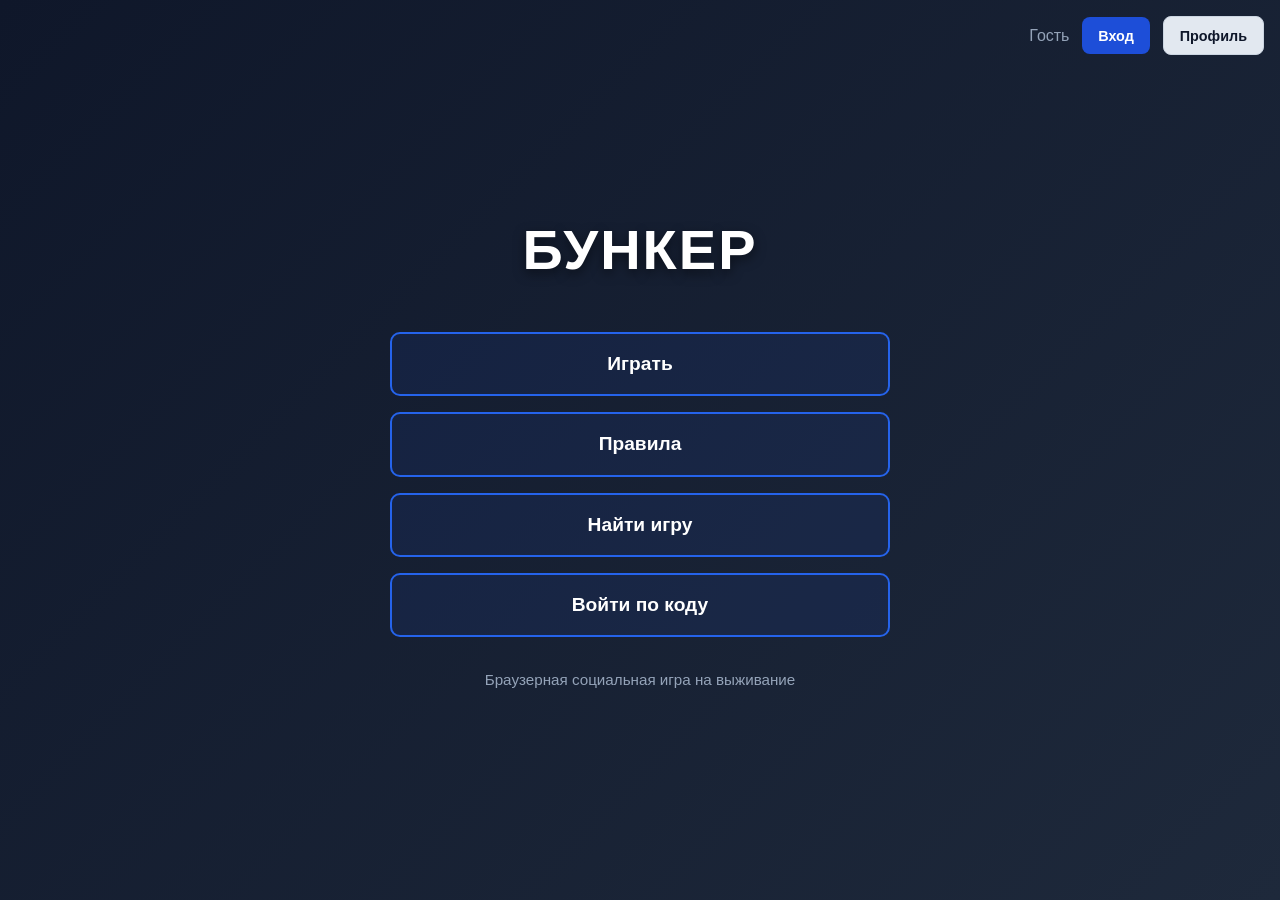
==== main.html @ e222ea23 "Добавил автоподключение и автосоздание комнат через URL-параметры Добавил автоматический вход и созд" ====
<!DOCTYPE html>
<html lang="ru">
<head>
  <meta charset="UTF-8" />
  <meta name="viewport" content="width=device-width, initial-scale=1.0" />
  <title>Бункер — Браузерная игра</title>
  <meta name="description" content="Бета-версия браузерной социальной игры Бункер. Апокалипсис уже здесь — кто попадёт в бункер?" />
  <link rel="stylesheet" href="css/style.css" />
  <link rel="icon" href="data:image/svg+xml,<svg xmlns='http://www.w3.org/2000/svg' viewBox='0 0 100 100'><text x='50' y='65' text-anchor='middle' font-size='60' font-family='Arial' font-weight='700'>B</text></svg>" />
  <style>
    .menu-screen {
      min-height: 100vh;
      display: flex;
      align-items: center;
      justify-content: center;
      background: linear-gradient(135deg, #0f172a 0%, #1e293b 100%);
      padding: 1.5rem;
    }

    .menu-container {
      text-align: center;
      max-width: 500px;
      width: 100%;
    }

    .menu-title {
      font-size: 3.5rem;
      font-weight: 900;
      color: #ffffff;
      margin-bottom: 2.5rem;
      letter-spacing: 2px;
      text-shadow: 0 4px 12px rgba(0, 0, 0, 0.5);
      animation: pulse 2s infinite;
    }

    @keyframes pulse {
      0%, 100% { transform: scale(1); }
      50% { transform: scale(1.02); }
    }

    .menu-buttons {
      display: flex;
      flex-direction: column;
      gap: 1rem;
      margin-bottom: 2rem;
    }

    .menu-btn {
      padding: 1.2rem 2rem;
      font-size: 1.2rem;
      font-weight: 600;
      border: 2px solid var(--accent-blue);
      background: rgba(29, 78, 216, 0.1);
      color: #ffffff;
      border-radius: var(--radius);
      cursor: pointer;
      transition: all 0.3s ease;
      text-decoration: none;
      display: inline-block;
    }

    .menu-btn:hover {
      background: var(--accent-blue);
      transform: translateY(-2px);
      box-shadow: 0 8px 16px rgba(29, 78, 216, 0.4);
    }

    .menu-btn:active {
      transform: translateY(0);
    }

    .menu-subtitle {
      color: #94a3b8;
      font-size: 0.95rem;
      margin-top: 2rem;
    }

    .auth-header {
      position: absolute;
      top: 1rem;
      right: 1rem;
      display: flex;
      gap: 0.8rem;
      align-items: center;
    }

    .auth-header .btn {
      font-size: 0.9rem;
      padding: 0.6rem 1rem;
    }

    .search-header {
      display: flex;
      align-items: flex-start;
      justify-content: space-between;
      gap: 1rem;
      margin-bottom: 1.25rem;
    }

    .search-title-wrap h2 {
      margin-bottom: 0.35rem;
      font-size: 1.5rem;
    }

    .search-title-wrap p {
      color: var(--text-secondary);
      font-size: 0.92rem;
    }

    .search-controls {
      display: grid;
      grid-template-columns: minmax(0, 1fr) auto;
      gap: 0.85rem;
      align-items: end;
      margin-bottom: 1.2rem;
    }

    .search-field label {
      display: block;
      margin-bottom: 0.35rem;
      font-size: 0.82rem;
      color: var(--text-secondary);
      font-weight: 600;
    }

    .search-field input {
      width: 100%;
      padding: 0.8rem 0.95rem;
      border-radius: var(--radius-sm);
      border: 1px solid var(--border);
      background: var(--bg-card2);
      color: var(--text-primary);
      outline: none;
    }

    .search-field input:focus {
      border-color: var(--accent-blue);
      box-shadow: 0 0 0 3px rgba(37, 99, 235, 0.12);
    }

    .room-results {
      display: grid;
      gap: 0.85rem;
      margin-top: 1rem;
    }

    .room-card {
      border: 1px solid var(--border);
      border-radius: var(--radius);
      padding: 1rem 1.1rem;
      background: linear-gradient(180deg, #ffffff 0%, #f7f9fc 100%);
      display: grid;
      grid-template-columns: 1fr auto;
      gap: 0.85rem;
      align-items: center;
    }

    .room-card .room-code {
      font-size: 1.15rem;
      font-weight: 800;
      color: var(--text-primary);
      letter-spacing: 0.08em;
    }

    .room-card .room-meta {
      margin-top: 0.25rem;
      display: flex;
      flex-wrap: wrap;
      gap: 0.5rem;
      color: var(--text-secondary);
      font-size: 0.88rem;
    }

    .room-pill {
      display: inline-flex;
      align-items: center;
      gap: 0.35rem;
      padding: 0.35rem 0.6rem;
      border-radius: 999px;
      background: var(--bg-panel);
      border: 1px solid var(--border);
      font-size: 0.78rem;
      font-weight: 700;
      color: var(--text-secondary);
    }

    .room-pill.open {
      background: rgba(5, 150, 105, 0.1);
      color: #047857;
      border-color: rgba(5, 150, 105, 0.25);
    }

    .room-pill.busy {
      background: rgba(220, 38, 38, 0.1);
      color: #b91c1c;
      border-color: rgba(220, 38, 38, 0.25);
    }

    .room-empty {
      padding: 1.25rem;
      border: 1px dashed var(--border-accent);
      border-radius: var(--radius);
      color: var(--text-secondary);
      text-align: center;
      background: rgba(248, 250, 252, 0.7);
    }

    .room-card .btn {
      min-width: 140px;
      justify-content: center;
    }

    .search-actions-row {
      display: flex;
      justify-content: space-between;
      align-items: center;
      gap: 0.75rem;
      margin-top: 1rem;
      flex-wrap: wrap;
    }

    .search-count {
      color: var(--text-muted);
      font-size: 0.85rem;
    }

    @media (max-width: 640px) {
      .menu-title {
        font-size: 2.75rem;
      }

      .search-controls,
      .room-card {
        grid-template-columns: 1fr;
      }

      .search-header {
        flex-direction: column;
      }
    }
  </style>
</head>
<body>

<!-- ============ NOTIFICATION ============ -->
<div class="notification" id="notification"></div>

<!-- ============ AUTH HEADER ============ -->
<div class="auth-header">
  <span id="auth-status" style="color: #94a3b8;">Не авторизован</span>
  <button class="btn btn-primary" id="btn-login">Вход</button>
  <a class="btn btn-secondary" href="profile.html">Профиль</a>
  <button class="btn btn-secondary" id="btn-logout" style="display:none;">Выйти</button>
</div>

<!-- ============ MAIN MENU ============ -->
<div class="menu-screen">
  <div class="menu-container">
    <h1 class="menu-title">БУНКЕР</h1>
    
    <div class="menu-buttons">
      <button class="menu-btn" id="btn-play" onclick="location.href='index.html?create=1'">
        Играть
      </button>
      <button class="menu-btn" id="btn-rules-menu">
        Правила
      </button>
      <button class="menu-btn" id="btn-find-game">
        Найти игру
      </button>
      <button class="menu-btn" id="btn-join-code">
        Войти по коду
      </button>
    </div>

    <p class="menu-subtitle">Браузерная социальная игра на выживание</p>
  </div>
</div>

<!-- ============ RULES MODAL ============ -->
<div class="modal-overlay" id="rules-modal">
  <div class="modal">
    <button class="modal-close" id="btn-close-rules">×</button>
    <h2>Правила игры «Бункер»</h2>

    <h3>Сюжет и цель</h3>
    <p>На Земле глобальная катастрофа. В бункер попадёт только часть группы, остальные останутся снаружи. Ваша задача — убедить других, что именно ваш персонаж полезен для выживания и восстановления жизни после выхода из бункера.</p>

    <h3>Режимы из оригинальных правил</h3>
    <ul>
      <li><strong>Базовый режим</strong>: короткий финал, главная цель — попасть в бункер.</li>
      <li><strong>История выживания</strong>: расширенный финал с дополнительной угрозой и обсуждением, кто реально выжил бы после катастрофы.</li>
      <li><strong>Цель «Спасение»</strong>: рекомендуется для компании до 7 игроков.</li>
      <li><strong>Цель «Возрождение»</strong>: рекомендуется от 8 игроков (желательно наличие пары, способной продолжить род).</li>
    </ul>

    <h3>Подготовка к игре</h3>
    <ul>
      <li>Добавьте игроков (от 2 до 12 человек).</li>
      <li>Каждый получает характеристики персонажа: профессию, здоровье, хобби, багаж, факт/фобию и карту действия.</li>
      <li>Откройте случайную катастрофу и описание бункера.</li>
      <li>В этой версии приложения вместимость бункера вычисляется автоматически: половина игроков (округление вверх), но при 3 игроках в бункер попадает только 1.</li>
    </ul>

    <h3>Структура раунда (по материалам документа)</h3>
    <ul>
      <li><strong>Исследование бункера</strong>: открывается новая информация о бункере.</li>
      <li><strong>Круг открытия карт</strong>: игроки по очереди раскрывают по одной карте и аргументируют, почему должны попасть в бункер.</li>
      <li><strong>Голосование</strong>: группа определяет кандидата на выбывание.</li>
      <li>В оригинальных правилах игра длится до 5 раундов, но на практике раунды идят до нужного числа выбывших.</li>
    </ul>

    <h3>Голосование</h3>
    <ul>
      <li>Перед голосованием проведите короткое общее обсуждение кандидатов.</li>
      <li>Голосуйте за выбывание игроков.</li>
      <li>Игрок с наибольшим числом голосов выбывает.</li>
      <li>При ничьей дайте кандидатам короткую защиту и переголосуйте.</li>
    </ul>

    <h3>Финал</h3>
    <ul>
      <li>Когда число невыбывших игроков становится равно числу мест в бункере, игра заканчивается.</li>
      <li>Выжившие считаются попавшими в бункер.</li>
      <li>В расширенном формате можно дополнительно обсудить, пережила бы эта команда катастрофу и случайную угрозу.</li>
    </ul>

    <h3>Советы:</h3>
    <ul>
      <li>Держите эмоции в рамках игры: вы оцениваете персонажей, а не людей.</li>
      <li>Для вашей компании можно убрать карты, которые не подходят по тематике.</li>
      <li>Сильнее всего побеждает команда с разнообразными полезными навыками.</li>
    </ul>
  </div>
</div>

<!-- ============ FIND GAME MODAL ============ -->
<div class="modal-overlay" id="find-game-modal">
  <div class="modal">
    <button class="modal-close" id="btn-close-find">×</button>
    <div class="search-header">
      <div class="search-title-wrap">
        <h2>Поиск игр</h2>
        <p>Комнаты с игроками, статусом и быстрым входом в лобби.</p>
      </div>
      <button class="btn btn-secondary" id="btn-refresh-rooms">Обновить</button>
    </div>

    <div class="search-controls">
      <div class="search-field">
        <label for="search-player-name">Ваше имя для входа</label>
        <input type="text" id="search-player-name" maxlength="30" placeholder="Например: Артём" />
      </div>
    </div>

    <div class="search-actions-row">
      <span class="search-count" id="rooms-count">Комнат пока нет</span>
    </div>

    <div class="room-results" id="room-results"></div>
  </div>
</div>

<!-- ============ JOIN CODE MODAL ============ -->
<div class="modal-overlay" id="join-code-modal">
  <div class="modal">
    <button class="modal-close" id="btn-close-join">×</button>
    <h2>Войти в комнату по коду</h2>
    <div class="room-form-grid" style="margin-top: 1.5rem;">
      <div class="room-field">
        <label for="join-username">Ваше имя</label>
        <input type="text" id="join-username" maxlength="30" placeholder="Например: Артём" />
      </div>
      <div class="room-field">
        <label for="join-code">Код комнаты</label>
        <input type="text" id="join-code" maxlength="6" placeholder="Например: A7K2Q9" />
      </div>
    </div>
    <div class="card-actions" style="margin-top: 1.5rem;">
      <button class="btn btn-secondary" id="btn-cancel-join">Отмена</button>
      <button class="btn btn-primary" id="btn-submit-join">Войти</button>
    </div>
  </div>
</div>

<!-- ============ AUTH OVERLAY ============ -->
<div class="auth-overlay" id="auth-overlay">
  <div class="auth-layout">
    <button type="button" class="auth-close-btn" id="btn-auth-close" aria-label="Закрыть окно входа">×</button>

    <div class="auth-grid">
      <section class="auth-panel" id="auth-panel-login">
        <h3>Вход</h3>
        <form id="login-form" class="auth-form" autocomplete="on">
          <label for="login-username">Логин</label>
          <input type="text" id="login-username" maxlength="30" required />
          <label for="login-password">Пароль</label>
          <input type="password" id="login-password" maxlength="50" required />
          <button type="submit" class="btn btn-primary">Войти</button>
          <button type="button" class="btn btn-secondary auth-switch-btn" id="btn-show-register">Регистрация</button>
        </form>
      </section>

      <section class="auth-panel" id="auth-panel-register" style="display:none;">
        <h3>Регистрация</h3>
        <form id="register-form" class="auth-form" autocomplete="on">
          <label for="register-username">Логин</label>
          <input type="text" id="register-username" maxlength="30" required />
          <label for="register-password">Пароль</label>
          <input type="password" id="register-password" maxlength="50" required />
          <label for="register-role">Роль</label>
          <select id="register-role" required>
            <option value="player">Игрок</option>
            <option value="host">Ведущий</option>
            <option value="admin">Администратор</option>
          </select>
          <button type="submit" class="btn btn-secondary">Зарегистрироваться</button>
          <button type="button" class="btn btn-primary auth-switch-btn" id="btn-show-login">Вернуться ко входу</button>
        </form>
      </section>
    </div>
  </div>
</div>

<script src="js/auth.js"></script>
<script>
const ROOMS_API = 'api/rooms.php';
let roomsPollTimer = null;

// Helper function to toggle modal visibility
function openModal(modalId) {
  const modal = document.getElementById(modalId);
  if (modal) modal.classList.add('open');

  if (modalId === 'find-game-modal') {
    syncSearchNameField();
    loadRooms();
    startRoomsAutoRefresh();
  }
}

function closeModal(modalId) {
  const modal = document.getElementById(modalId);
  if (modal) modal.classList.remove('open');

  if (modalId === 'find-game-modal') {
    stopRoomsAutoRefresh();
  }
}

function startRoomsAutoRefresh() {
  stopRoomsAutoRefresh();
  roomsPollTimer = setInterval(loadRooms, 6000);
}

function stopRoomsAutoRefresh() {
  if (roomsPollTimer) {
    clearInterval(roomsPollTimer);
    roomsPollTimer = null;
  }
}

function getSearchPlayerName() {
  const user = window.BunkerAuth && typeof BunkerAuth.getCurrentUser === 'function'
    ? BunkerAuth.getCurrentUser()
    : null;
  const field = document.getElementById('search-player-name');
  const fieldValue = field ? field.value.trim() : '';
  return (user && user.username) || fieldValue;
}

function syncSearchNameField() {
  const field = document.getElementById('search-player-name');
  if (!field) return;
  const user = window.BunkerAuth && typeof BunkerAuth.getCurrentUser === 'function'
    ? BunkerAuth.getCurrentUser()
    : null;
  if (!field.value.trim() && user && user.username) {
    field.value = user.username;
  }
}

function roomStatusClass(room) {
  return room.started ? 'busy' : 'open';
}

function roomStatusText(room) {
  if (room.started) return 'Игра идёт';
  if (room.membersCount >= room.capacity) return 'Лобби заполнено';
  return 'В лобби';
}

function renderRooms(rooms) {
  const results = document.getElementById('room-results');
  const counter = document.getElementById('rooms-count');
  if (!results || !counter) return;

  // Карточки строятся на клиенте из краткого ответа API, поэтому здесь же
  // можно сразу решить, показывать кнопку входа или отключить её.
  results.innerHTML = '';
  const list = Array.isArray(rooms) ? rooms : [];
  counter.textContent = list.length ? `Найдено комнат: ${list.length}` : 'Комнат пока нет';

  console.log(`[Rooms] renderRooms: отрисовка ${list.length} комнат`);

  if (!list.length) {
    results.innerHTML = '<div class="room-empty">Пока нет открытых комнат. Создайте новую через раздел "Играть".</div>';
    return;
  }

  list.forEach((room) => {
    console.log(`[Rooms] Комната: ${room.code}`, { joined: room.membersCount, started: room.started, joinable: room.joinable });
    
    const card = document.createElement('div');
    card.className = 'room-card';

    const canJoin = Boolean(room.joinable && !room.started && room.membersCount < room.capacity);
    card.innerHTML = `
      <div>
        <div class="room-code">${room.code}</div>
        <div class="room-meta">
          <span class="room-pill ${roomStatusClass(room)}">${roomStatusText(room)}</span>
          <span>Игроков: ${room.playersCount}/${room.capacity}</span>
          <span>В лобби: ${room.membersCount}</span>
        </div>
      </div>
      <div>
        <button class="btn ${canJoin ? 'btn-primary' : 'btn-secondary'}" ${canJoin ? '' : 'disabled'} data-room-code="${room.code}">
          ${canJoin ? 'Войти в лобби' : 'Недоступно'}
        </button>
      </div>
    `;

    const button = card.querySelector('button[data-room-code]');
    if (button && canJoin) {
      button.addEventListener('click', () => joinRoomFromSearch(room.code));
    }

    results.appendChild(card);
  });
}

async function loadRooms() {
  const results = document.getElementById('room-results');
  if (results && !results.children.length) {
    results.innerHTML = '<div class="room-empty">Загружаем комнаты...</div>';
  }

  try {
    console.log('[Rooms] Запрашиваем список комнат...');
    // Запрашиваем только сводный список комнат. Сервер уже сам очищает
    // неактуальные JSON-файлы и отмечает, какие лобби ещё доступны.
    const response = await fetch(ROOMS_API, {
      method: 'POST',
      headers: { 'Content-Type': 'application/json' },
      body: JSON.stringify({ action: 'list' }),
    });
    
    console.log(`[Rooms] Ответ API: статус ${response.status}`);
    
    const data = await response.json();
    console.log(`[Rooms] Данные полученных комнат:`, data);
    
    if (!response.ok || !data.ok) {
      throw new Error((data && data.error) || 'Не удалось загрузить список комнат');
    }
    
    const rooms = Array.isArray(data.rooms) ? data.rooms : [];
    console.log(`[Rooms] Загружено комнат: ${rooms.length}`);
    renderRooms(rooms);
  } catch (error) {
    console.error('[Rooms] Ошибка при загрузке комнат:', error);
    const resultsNode = document.getElementById('room-results');
    if (resultsNode) {
      resultsNode.innerHTML = `<div class="room-empty">❌ ${error.message || 'Не удалось загрузить список комнат'}</div>`;
    }
  }
}

function joinRoomFromSearch(roomCode) {
  const username = getSearchPlayerName();
  if (!username) {
    alert('Введите ваше имя для входа');
    return;
  }

  const code = String(roomCode || '').trim().toUpperCase();
  if (!code) {
    alert('Не удалось определить код комнаты');
    return;
  }

  // Поиск не подключается к комнате сам, а передает выбранные параметры
  // в index.html, где уже отработает стандартный механизм BunkerRooms.
  const params = new URLSearchParams({ room: code, name: username });
  window.location.href = `index.html?${params.toString()}`;
}

// Menu navigation
document.getElementById('btn-rules-menu').addEventListener('click', () => {
  openModal('rules-modal');
});

document.getElementById('btn-find-game').addEventListener('click', () => {
  openModal('find-game-modal');
});

// Modal close buttons
document.getElementById('btn-close-rules').addEventListener('click', () => {
  closeModal('rules-modal');
});

document.getElementById('btn-close-find').addEventListener('click', () => {
  closeModal('find-game-modal');
});

document.getElementById('btn-refresh-rooms').addEventListener('click', loadRooms);

// When join-code modal opens, auto-fill username from authenticated user
function openJoinCodeModal() {
  openModal('join-code-modal');
  // Попытаемся подтянуть имя текущего пользователя если он авторизован
  const field = document.getElementById('join-username');
  if (field && !field.value.trim()) {
    const user = window.BunkerAuth && typeof BunkerAuth.getCurrentUser === 'function'
      ? BunkerAuth.getCurrentUser()
      : null;
    if (user && user.username) {
      field.value = user.username;
    }
  }
}

document.getElementById('btn-join-code').addEventListener('click', openJoinCodeModal);

document.getElementById('btn-close-join').addEventListener('click', () => {
  closeModal('join-code-modal');
});

document.getElementById('btn-cancel-join').addEventListener('click', () => {
  closeModal('join-code-modal');
});

document.getElementById('btn-submit-join').addEventListener('click', () => {
  const username = document.getElementById('join-username').value.trim();
  const code = document.getElementById('join-code').value.trim().toUpperCase();
  
  if (!username) {
    alert('Пожалуйста, введите ваше имя');
    return;
  }
  
  if (!code) {
    alert('Пожалуйста, введите код комнаты');
    return;
  }
  
  // Передаем код и имя через URL параметры, как это делает поиск.
  // Это позволяет использовать уже работающую логику автоподключения в game.js
  const params = new URLSearchParams({ room: code, name: username });
  window.location.href = `index.html?${params.toString()}`;
});

// Modal overlay click to close
document.querySelectorAll('.modal-overlay').forEach(overlay => {
  overlay.addEventListener('click', (e) => {
    if (e.target === overlay) {
      overlay.classList.remove('open');
    }
  });
});

// Auth functionality initialization
document.addEventListener('DOMContentLoaded', () => {
  if (typeof BunkerAuth !== 'undefined') {
    BunkerAuth.init(() => {
      // Optional callback on auth success
      closeModal('auth-overlay');
    });
  }

  const searchField = document.getElementById('search-player-name');
  if (searchField && window.BunkerAuth && typeof BunkerAuth.getCurrentUser === 'function') {
    const currentUser = BunkerAuth.getCurrentUser();
    if (currentUser && currentUser.username) {
      searchField.value = currentUser.username;
    }
  }

  // Подгружаем список сразу после открытия страницы, чтобы поиск по коду
  // был доступен без дополнительного клика.
  loadRooms();
});
</script>

</body>
</html>
---- css/style.css ----
/* ==================== BUNKER GAME STYLES ==================== */

:root {
  --bg-dark: #f4f6fa;
  --bg-card: #ffffff;
  --bg-card2: #f8fafc;
  --bg-panel: #eef2f7;
  --accent: #1d4ed8;
  --accent2: #2563eb;
  --accent-blue: #2563eb;
  --accent-green: #059669;
  --accent-yellow: #d97706;
  --accent-red: #dc2626;
  --text-primary: #0f172a;
  --text-secondary: #334155;
  --text-muted: #64748b;
  --border: #d7deea;
  --border-accent: #c8d3e2;
  --shadow: 0 2px 10px rgba(15, 23, 42, 0.08);
  --radius: 10px;
  --radius-sm: 8px;
  --transition: 0.2s ease;
}

*, *::before, *::after {
  box-sizing: border-box;
  margin: 0;
  padding: 0;
}

html {
  font-size: 16px;
  scroll-behavior: smooth;
}

body {
  font-family: 'Segoe UI', Tahoma, Arial, sans-serif;
  background: var(--bg-dark);
  color: var(--text-primary);
  min-height: 100vh;
  line-height: 1.5;
}

/* ---- Notification ---- */
.notification {
  position: fixed;
  top: 1.5rem;
  left: 1.5rem;
  padding: 0.85rem 1.5rem;
  border-radius: var(--radius-sm);
  font-weight: 600;
  font-size: 0.9rem;
  opacity: 0;
  transform: translateY(-12px);
  transition: opacity 0.3s, transform 0.3s;
  z-index: 9999;
  max-width: 340px;
  pointer-events: none;
  box-shadow: var(--shadow);
}
.notification.show { opacity: 1; transform: translateY(0); }
.notification.info { background: var(--accent-blue); color: #fff; }
.notification.success { background: var(--accent-green); color: #fff; }
.notification.warning { background: var(--accent-yellow); color: #111; }
.notification.error { background: var(--accent-red); color: #fff; }

/* ---- Screens ---- */
.screen { display: none; }
.screen.active { display: block; }

/* ---- Layout ---- */
.container {
  max-width: 960px;
  margin: 0 auto;
  padding: 2rem 1.5rem;
}

.game-header {
  text-align: center;
  padding: 2.5rem 1.5rem 1.5rem;
  background: var(--bg-card);
  border-bottom: 1px solid var(--border);
  margin-bottom: 2rem;
  position: relative;
}
.auth-userbar {
  position: absolute;
  top: 0.9rem;
  right: 1rem;
  display: inline-flex;
  gap: 0.6rem;
  align-items: center;
  font-size: 0.82rem;
  color: var(--text-secondary);
}

/* ---- Auth ---- */
.auth-overlay {
  position: fixed;
  inset: 0;
  z-index: 1200;
  background: rgba(15, 23, 42, 0.55);
  display: none;
  align-items: center;
  justify-content: center;
  padding: 1rem;
}
.auth-overlay.open {
  display: flex;
}
.auth-layout,
.auth-card {
  width: min(520px, 100%);
  background: var(--bg-card);
  border: 1px solid var(--border);
  border-radius: var(--radius);
  padding: 1.1rem;
  box-shadow: var(--shadow);
  position: relative;
}
.auth-intro {
  margin-bottom: 0.75rem;
  padding-right: 2rem;
}
.auth-intro h2 {
  font-size: 1.4rem;
  margin-bottom: 0.3rem;
}
.auth-subtitle {
  color: var(--text-secondary);
  margin-bottom: 1rem;
}
.auth-grid {
  display: grid;
  grid-template-columns: 1fr;
  gap: 0.9rem;
}
.auth-panel {
  border: 1px solid var(--border);
  border-radius: var(--radius-sm);
  background: var(--bg-dark);
  padding: 1rem;
  width: 100%;
}
.auth-switch-btn {
  margin-top: 0.25rem;
}
.auth-close-btn {
  position: absolute;
  top: 0.55rem;
  right: 0.55rem;
  width: 2rem;
  height: 2rem;
  border: 1px solid var(--border);
  border-radius: 999px;
  background: #fff;
  color: var(--text-secondary);
  font-size: 1.15rem;
  line-height: 1;
  cursor: pointer;
}
.auth-close-btn:hover {
  background: #f1f5f9;
  color: var(--text-primary);
}
.auth-panel h3,
.auth-form h3 {
  margin-bottom: 0.45rem;
}
.auth-form {
  display: flex;
  flex-direction: column;
  gap: 0.45rem;
}
.auth-form label {
  font-size: 0.8rem;
  color: var(--text-secondary);
}
.auth-form input {
  background: #fff;
  border: 1px solid var(--border-accent);
  color: var(--text-primary);
  padding: 0.65rem 0.8rem;
  border-radius: var(--radius-sm);
  margin-bottom: 0.2rem;
}
.auth-form input:focus {
  outline: none;
  border-color: var(--accent);
}
.auth-form select {
  background: #fff;
  border: 1px solid var(--border-accent);
  color: var(--text-primary);
  padding: 0.65rem 0.8rem;
  border-radius: var(--radius-sm);
  margin-bottom: 0.2rem;
}
.auth-form select:focus {
  outline: none;
  border-color: var(--accent);
}

/* ---- Profile Page ---- */
.profile-grid {
  display: grid;
  grid-template-columns: repeat(2, minmax(0, 1fr));
  gap: 1rem;
}
.profile-card {
  min-height: 220px;
}
.profile-row {
  display: flex;
  justify-content: space-between;
  gap: 1rem;
  padding: 0.55rem 0;
  border-bottom: 1px solid var(--border);
}
.profile-row span {
  color: var(--text-secondary);
}
.profile-list {
  padding-left: 1.2rem;
  color: var(--text-secondary);
}
.profile-list li {
  margin-bottom: 0.35rem;
}

.admin-subtitle {
  color: var(--text-secondary);
  margin-bottom: 0.8rem;
}
.admin-table-wrap {
  overflow-x: auto;
}
.admin-table {
  width: 100%;
  border-collapse: collapse;
  min-width: 640px;
}
.admin-table th,
.admin-table td {
  border-bottom: 1px solid var(--border);
  text-align: left;
  padding: 0.6rem;
  vertical-align: middle;
}
.admin-table th {
  color: var(--text-secondary);
  font-size: 0.82rem;
}
.admin-role-select {
  border: 1px solid var(--border-accent);
  border-radius: var(--radius-sm);
  background: #fff;
  color: var(--text-primary);
  padding: 0.4rem 0.6rem;
}
.game-logo {
  font-size: 3rem;
  margin-bottom: 0.5rem;
}
.game-title {
  font-size: 2rem;
  font-weight: 700;
  letter-spacing: 0.01em;
  color: var(--text-primary);
}
.game-subtitle {
  font-size: 0.95rem;
  color: var(--text-secondary);
  margin-top: 0.4rem;
}
.version-badge {
  display: inline-block;
  background: #e2e8f0;
  font-size: 0.65rem;
  font-weight: 700;
  padding: 2px 8px;
  border-radius: 20px;
  vertical-align: middle;
  margin-left: 6px;
  color: #334155;
  letter-spacing: 0.04em;
}

/* ---- Cards / Panels ---- */
.card {
  background: var(--bg-card);
  border: 1px solid var(--border);
  border-radius: var(--radius);
  padding: 1.5rem;
  margin-bottom: 1.5rem;
  box-shadow: var(--shadow);
}

.section-title {
  font-size: 1.05rem;
  font-weight: 700;
  color: var(--text-secondary);
  letter-spacing: 0.02em;
  margin-bottom: 1rem;
  display: flex;
  align-items: center;
  gap: 0.5rem;
}

/* ---- Buttons ---- */
.btn {
  display: inline-flex;
  align-items: center;
  justify-content: center;
  gap: 0.4rem;
  padding: 0.7rem 1.4rem;
  border: none;
  border-radius: var(--radius-sm);
  font-size: 0.9rem;
  font-weight: 600;
  cursor: pointer;
  transition: var(--transition);
  text-decoration: none;
  white-space: normal;
  text-align: center;
  line-height: 1.25;
  max-width: 100%;
  overflow-wrap: anywhere;
}
.btn:disabled {
  opacity: 0.4;
  cursor: not-allowed;
  pointer-events: none;
}
.btn-primary {
  background: var(--accent);
  color: #fff;
  box-shadow: none;
}
.btn-primary:hover:not(:disabled) {
  background: var(--accent2);
  transform: none;
  box-shadow: none;
}
.btn-secondary {
  background: #e2e8f0;
  color: var(--text-primary);
  border: 1px solid #cbd5e1;
}
.btn-secondary:hover:not(:disabled) { background: #dbe3ee; }

.btn-success {
  background: var(--accent-green);
  color: #fff;
}
.btn-danger {
  background: var(--accent-red);
  color: #fff;
}
.btn-vote {
  background: #334155;
  color: #fff;
  width: 100%;
  justify-content: center;
  margin-top: 0.5rem;
  font-size: 0.85rem;
}
.btn-vote:hover { transform: none; box-shadow: none; background: #1e293b; }
.btn-reveal-all {
  background: var(--bg-card2);
  color: var(--text-secondary);
  border: 1px solid var(--border);
  font-size: 0.85rem;
}
.btn-reveal-all:hover { background: var(--bg-panel); color: var(--text-primary); }

.btn-icon {
  background: transparent;
  border: none;
  color: var(--text-muted);
  cursor: pointer;
  font-size: 1rem;
  padding: 0.3rem 0.5rem;
  border-radius: var(--radius-sm);
  transition: var(--transition);
}
.btn-icon:hover { color: var(--accent-red); background: rgba(239,68,68,0.1); }

.btn-lg {
  padding: 0.9rem 2rem;
  font-size: 1rem;
}

/* ---- Setup Screen ---- */
.setup-grid {
  display: grid;
  grid-template-columns: 1fr;
  gap: 1.5rem;
}

.room-form-grid {
  display: grid;
  grid-template-columns: repeat(auto-fit, minmax(220px, 1fr));
  gap: 0.75rem;
}

.room-field {
  display: flex;
  flex-direction: column;
  gap: 0.35rem;
}

.room-field label {
  font-size: 0.8rem;
  color: var(--text-secondary);
}

.room-field input {
  background: var(--bg-dark);
  border: 1px solid var(--border-accent);
  color: var(--text-primary);
  padding: 0.65rem 0.8rem;
  border-radius: var(--radius-sm);
}

.room-field input:focus {
  outline: none;
  border-color: var(--accent);
}

.room-actions {
  margin-top: 0.9rem;
  display: flex;
  gap: 0.55rem;
  flex-wrap: wrap;
}

.room-status {
  margin-top: 0.75rem;
  font-size: 0.85rem;
  color: var(--text-secondary);
}

.room-members-wrap {
  margin-top: 0.65rem;
}

.room-members-title {
  font-size: 0.78rem;
  color: var(--text-muted);
  margin-bottom: 0.5rem;
  text-transform: uppercase;
  letter-spacing: 0.07em;
}

.room-members {
  display: flex;
  gap: 0.45rem;
  flex-wrap: wrap;
}

.room-member-chip {
  background: #e2e8f0;
  border: 1px solid #cbd5e1;
  border-radius: 999px;
  padding: 0.26rem 0.7rem;
  font-size: 0.78rem;
  color: var(--text-primary);
}

.room-member-chip.host {
  background: #dcfce7;
  border-color: #86efac;
  color: #166534;
}

.room-member-ready {
  margin-left: 0.35rem;
  font-weight: 700;
  font-size: 0.8rem;
}

.room-member-ready.ready {
  color: #16a34a;
}

.room-member-ready.not-ready {
  color: #dc2626;
}

.room-ready-wrap {
  margin-top: 0.65rem;
  display: flex;
  align-items: center;
  gap: 0.75rem;
  flex-wrap: wrap;
}

.room-ready-toggle {
  display: inline-flex;
  align-items: center;
  gap: 0.45rem;
  font-size: 0.85rem;
  color: var(--text-secondary);
  cursor: pointer;
}

.room-ready-toggle input {
  accent-color: var(--accent-green);
}

.room-ready-summary {
  font-size: 0.8rem;
  color: var(--text-muted);
}

.player-add-row {
  display: flex;
  gap: 0.5rem;
  margin-bottom: 1rem;
}
.player-add-row input {
  flex: 1;
  background: var(--bg-dark);
  border: 1px solid var(--border-accent);
  color: var(--text-primary);
  padding: 0.7rem 1rem;
  border-radius: var(--radius-sm);
  font-size: 0.95rem;
  transition: border-color var(--transition);
}
.player-add-row input:focus {
  outline: none;
  border-color: var(--accent);
}
.player-add-row input::placeholder { color: var(--text-muted); }

#player-list {
  display: flex;
  flex-direction: column;
  gap: 0.5rem;
  max-height: 260px;
  overflow-y: auto;
}

.player-entry {
  display: flex;
  align-items: center;
  gap: 0.75rem;
  background: var(--bg-dark);
  border: 1px solid var(--border);
  border-radius: var(--radius-sm);
  padding: 0.6rem 1rem;
  transition: var(--transition);
}
.player-entry:hover { border-color: var(--accent); }
.player-num {
  width: 24px;
  height: 24px;
  background: #1e40af;
  color: #fff;
  border-radius: 50%;
  display: flex;
  align-items: center;
  justify-content: center;
  font-size: 0.75rem;
  font-weight: 700;
  flex-shrink: 0;
}
.player-name-display { flex: 1; font-weight: 500; }
.player-name-display { overflow-wrap: anywhere; }

/* Capacity slider */
.capacity-control {
  display: flex;
  align-items: center;
  gap: 1rem;
  margin-top: 0.5rem;
}
.capacity-control input[type="range"] {
  flex: 1;
  -webkit-appearance: none;
  appearance: none;
  height: 6px;
  background: var(--border-accent);
  border-radius: 3px;
  outline: none;
}
/* capacity-control удалён */
.capacity-control input[type="range"]::-webkit-slider-thumb {
  -webkit-appearance: none;
  width: 20px;
  height: 20px;
  background: var(--accent);
  border-radius: 50%;
  cursor: pointer;
  box-shadow: 0 0 8px rgba(232,67,10,0.5);
}
.capacity-control input[type="range"]::-moz-range-thumb {
  width: 20px;
  height: 20px;
  background: var(--accent);
  border-radius: 50%;
  cursor: pointer;
  border: none;
}
.capacity-value-display {
  font-size: 1.8rem;
  font-weight: 900;
  color: var(--accent);
  min-width: 2rem;
  text-align: center;
}

.stats-row {
  display: flex;
  gap: 1rem;
  margin-top: 1rem;
  flex-wrap: wrap;
}
.stat-item {
  flex: 1;
  min-width: 100px;
  background: var(--bg-dark);
  border: 1px solid var(--border);
  border-radius: var(--radius-sm);
  padding: 0.75rem;
  text-align: center;
}
.stat-value {
  font-size: 1.8rem;
  font-weight: 900;
  color: var(--accent);
}
.stat-label { font-size: 0.75rem; color: var(--text-secondary); margin-top: 2px; }

.setup-footer {
  text-align: center;
  margin-top: 2rem;
}

/* ---- Catastrophe Screen ---- */
.catastrophe-screen {
  text-align: center;
}
.catastrophe-icon-big {
  font-size: 4.5rem;
  margin-bottom: 1rem;
  filter: none;
  animation: none;
}

.catastrophe-title {
  font-size: 1.9rem;
  font-weight: 700;
  color: var(--text-primary);
  margin-bottom: 1rem;
  letter-spacing: 0.01em;
}
.catastrophe-desc {
  font-size: 1rem;
  color: var(--text-secondary);
  max-width: 600px;
  margin: 0 auto 2rem;
  line-height: 1.7;
}

.bunker-info-box {
  background: var(--bg-card);
  border: 1px solid var(--border-accent);
  border-left: 3px solid var(--accent-blue);
  border-radius: var(--radius);
  padding: 1.5rem;
  text-align: left;
  max-width: 600px;
  margin: 0 auto 2rem;
}
.bunker-info-title {
  font-size: 1.1rem;
  font-weight: 700;
  color: var(--accent-blue);
  margin-bottom: 0.75rem;
}
.bunker-info-text { color: var(--text-secondary); font-size: 0.95rem; line-height: 1.6; }
.bunker-stats {
  display: flex;
  gap: 1.5rem;
  margin-top: 1rem;
  flex-wrap: wrap;
}
.bunker-stat { text-align: center; flex: 1; min-width: 80px; }
.bunker-stat-val { font-size: 1.6rem; font-weight: 900; }
.bunker-stat-val.safe { color: var(--accent-green); }
.bunker-stat-val.danger { color: var(--accent-red); }
.bunker-stat-label { font-size: 0.75rem; color: var(--text-muted); }

/* ---- Game Screen ---- */
.game-layout {
  display: grid;
  grid-template-columns: 220px 1fr;
  gap: 1.5rem;
  align-items: start;
}
@media (max-width: 700px) {
  .game-layout { grid-template-columns: 1fr; }
}

.sidebar {
  background: var(--bg-card);
  border: 1px solid var(--border);
  border-radius: var(--radius);
  padding: 1rem;
}
.sidebar-title {
  font-size: 0.8rem;
  font-weight: 700;
  text-transform: uppercase;
  letter-spacing: 0.1em;
  color: var(--text-muted);
  margin-bottom: 0.75rem;
}
.game-meta {
  display: flex;
  gap: 0.5rem;
  margin-bottom: 1rem;
  flex-wrap: wrap;
}
.meta-badge {
  background: var(--bg-dark);
  border: 1px solid var(--border);
  border-radius: var(--radius-sm);
  padding: 0.35rem 0.65rem;
  font-size: 0.8rem;
  font-weight: 600;
}
.meta-badge span { color: var(--accent); margin-left: 4px; }

/* Mini player cards in sidebar */
#players-overview { display: flex; flex-direction: column; gap: 0.4rem; }
.mini-player-card {
  display: flex;
  align-items: center;
  gap: 0.5rem;
  padding: 0.55rem 0.75rem;
  border-radius: var(--radius-sm);
  border: 1px solid var(--border);
  background: var(--bg-dark);
  cursor: pointer;
  transition: var(--transition);
  font-size: 0.85rem;
}
.mini-player-card:hover:not(.eliminated) { border-color: var(--accent); background: var(--bg-card2); }
.mini-player-card.active { border-color: var(--accent); background: #e8effc; }
.mini-player-card.eliminated { opacity: 0.4; cursor: default; text-decoration: line-through; }
.mini-avatar { font-size: 1.1rem; flex-shrink: 0; }
.mini-name { flex: 1; overflow: hidden; text-overflow: ellipsis; white-space: nowrap; }
.eliminated-badge { font-size: 0.65rem; background: var(--accent-red); color: #fff; padding: 1px 5px; border-radius: 4px; }

/* ---- Player Card (Main) ---- */
.player-card-main { background: var(--bg-card); border: 1px solid var(--border); border-radius: var(--radius); padding: 1.5rem; }
.player-card-header { display: flex; align-items: center; gap: 1rem; margin-bottom: 1.5rem; }
.player-card-avatar { font-size: 3rem; flex-shrink: 0; }
.player-card-name { font-size: 1.5rem; font-weight: 800; }
.reveal-progress { height: 6px; background: var(--border); border-radius: 3px; margin-top: 0.5rem; overflow: hidden; }
.reveal-bar { height: 100%; background: var(--accent); border-radius: 3px; transition: width 0.4s ease; }
.reveal-count { font-size: 0.78rem; color: var(--text-muted); }

.attributes-grid {
  display: grid;
  grid-template-columns: repeat(3, 1fr);
  gap: 0.75rem;
  margin-bottom: 1.5rem;
}
@media (max-width: 600px) {
  .attributes-grid { grid-template-columns: repeat(2, 1fr); }
}
@media (max-width: 400px) {
  .attributes-grid { grid-template-columns: 1fr; }
}

.attribute-card {
  background: var(--bg-dark);
  border: 1px solid var(--border);
  border-radius: var(--radius-sm);
  padding: 0.85rem;
  text-align: center;
  transition: var(--transition);
}
.attribute-card.hidden {
  cursor: pointer;
  border-style: dashed;
  opacity: 0.7;
}
.attribute-card.hidden:hover {
  border-color: var(--accent);
  opacity: 1;
  background: #eff6ff;
}
.attribute-card.revealed {
  border-color: #86efac;
  background: #f0fdf4;
}
.attr-icon { font-size: 1.5rem; margin-bottom: 0.3rem; }
.attr-label { font-size: 0.7rem; color: var(--text-muted); text-transform: uppercase; letter-spacing: 0.08em; margin-bottom: 0.3rem; }
.attr-value { font-size: 0.88rem; font-weight: 600; color: var(--text-primary); }
.attr-value { overflow-wrap: anywhere; }
.attr-desc { font-size: 0.72rem; color: var(--text-secondary); margin-top: 0.3rem; font-style: italic; }
.attr-desc { overflow-wrap: anywhere; }

.card-actions { display: flex; gap: 0.75rem; flex-wrap: wrap; justify-content: flex-end; }

.game-actions-bar {
  background: var(--bg-card);
  border: 1px solid var(--border);
  border-radius: var(--radius);
  padding: 1rem 1.5rem;
  display: flex;
  justify-content: space-between;
  align-items: center;
  margin-top: 1rem;
  flex-wrap: wrap;
  gap: 0.75rem;
}
.game-actions-bar > span {
  flex: 1;
  min-width: 0;
  overflow-wrap: anywhere;
}

/* ---- Voting Screen ---- */
.voting-header { text-align: center; margin-bottom: 2rem; }
.voting-title { font-size: 1.8rem; font-weight: 700; color: var(--text-primary); margin-bottom: 0.5rem; }
.voting-subtitle { color: var(--text-secondary); font-size: 0.95rem; }

#voting-players {
  display: grid;
  grid-template-columns: repeat(auto-fill, minmax(160px, 1fr));
  gap: 1rem;
  margin-bottom: 2rem;
}
.voting-player-card {
  background: var(--bg-card);
  border: 1px solid var(--border);
  border-radius: var(--radius);
  padding: 1rem;
  text-align: center;
  transition: var(--transition);
}
.voting-player-card:hover { border-color: #94a3b8; background: #f8fafc; }
.voting-avatar { font-size: 2.5rem; margin-bottom: 0.5rem; }
.voting-name { font-weight: 700; font-size: 0.95rem; margin-bottom: 0.2rem; }
.voting-name { overflow-wrap: anywhere; }
.voting-profession { font-size: 0.78rem; color: var(--text-secondary); margin-bottom: 0.5rem; overflow-wrap: anywhere; }
.vote-count { font-size: 0.8rem; color: var(--accent); font-weight: 600; }

.voting-footer { text-align: center; }
.voting-tip { font-size: 0.85rem; color: var(--text-muted); margin-bottom: 1rem; }

/* ---- Results Screen ---- */
.results-header { text-align: center; margin-bottom: 2rem; }
.results-icon { font-size: 4rem; margin-bottom: 1rem; }
.results-title { font-size: 2rem; font-weight: 900; margin-bottom: 0.5rem; }
.results-event { font-size: 1rem; color: var(--text-secondary); }

.results-section-title {
  font-size: 1rem;
  font-weight: 700;
  text-transform: uppercase;
  letter-spacing: 0.1em;
  margin-bottom: 1rem;
  padding-bottom: 0.5rem;
  border-bottom: 1px solid var(--border);
}
.results-section-title.green { color: var(--accent-green); border-color: var(--accent-green); }
.results-section-title.red { color: var(--accent-red); border-color: var(--accent-red); }

#survivors-list, #eliminated-list {
  display: flex;
  flex-direction: column;
  gap: 0.75rem;
  margin-bottom: 2rem;
}
.result-card {
  display: flex;
  align-items: flex-start;
  gap: 1rem;
  padding: 1rem 1.25rem;
  border-radius: var(--radius-sm);
  border: 1px solid var(--border);
  background: var(--bg-card);
  transition: var(--transition);
}
.result-card.survivor { border-color: var(--accent-green); background: rgba(16,185,129,0.05); }
.result-card.survivor { background: #f0fdf4; }
.result-card.eliminated { opacity: 0.6; }
.result-rank {
  width: 30px;
  height: 30px;
  border-radius: 50%;
  background: var(--accent-green);
  color: #fff;
  display: flex;
  align-items: center;
  justify-content: center;
  font-weight: 700;
  font-size: 0.85rem;
  flex-shrink: 0;
}
.result-avatar { font-size: 2rem; flex-shrink: 0; }
.result-avatar.dim { filter: grayscale(100%); }
.result-info { flex: 1; }
.result-name { font-weight: 700; font-size: 1rem; }
.result-name { overflow-wrap: anywhere; }
.result-profession { font-size: 0.82rem; color: var(--text-secondary); margin-top: 2px; overflow-wrap: anywhere; }
.result-attrs { display: flex; gap: 0.75rem; flex-wrap: wrap; margin-top: 0.4rem; }
.result-attrs span { font-size: 0.75rem; color: var(--text-muted); }
.result-badge { font-size: 0.85rem; font-weight: 700; color: var(--accent-green); white-space: normal; text-align: right; overflow-wrap: anywhere; }
.result-badge-out { font-size: 0.85rem; color: var(--accent-red); white-space: normal; text-align: right; overflow-wrap: anywhere; }

.results-footer { text-align: center; margin-top: 1.5rem; }

/* ---- Scrollbar ---- */
::-webkit-scrollbar { width: 6px; }
::-webkit-scrollbar-track { background: var(--bg-dark); }
::-webkit-scrollbar-thumb { background: var(--border-accent); border-radius: 3px; }
::-webkit-scrollbar-thumb:hover { background: var(--accent); }

/* ---- Rules Modal ---- */
.modal-overlay {
  display: none;
  position: fixed;
  inset: 0;
  background: rgba(15, 23, 42, 0.45);
  z-index: 1000;
  align-items: center;
  justify-content: center;
  padding: 1rem;
}
.modal-overlay.open { display: flex; }
.modal {
  background: var(--bg-card);
  border: 1px solid var(--border);
  border-radius: var(--radius);
  padding: 2rem;
  max-width: 640px;
  width: 100%;
  max-height: 86vh;
  overflow-y: auto;
  position: relative;
}
.modal-close {
  position: absolute;
  top: 1rem;
  right: 1rem;
  background: transparent;
  border: none;
  color: var(--text-secondary);
  font-size: 1.5rem;
  cursor: pointer;
  line-height: 1;
  transition: color var(--transition);
}
.modal-close:hover { color: var(--accent-red); }
.modal h2 { font-size: 1.3rem; font-weight: 700; margin-bottom: 1.25rem; color: var(--text-primary); }
.modal h3 { font-size: 1rem; font-weight: 700; margin: 1rem 0 0.5rem; color: var(--text-primary); }
.modal p, .modal li { font-size: 0.9rem; color: var(--text-secondary); line-height: 1.6; }
.modal p, .modal li { overflow-wrap: anywhere; }
.modal ul { padding-left: 1.25rem; }
.modal li { margin-bottom: 0.3rem; }

.private-modal {
  max-width: 760px;
}
.private-intro {
  margin-bottom: 0.5rem;
}
.private-round-note {
  color: #92400e;
  margin-bottom: 1rem;
}
.private-attrs {
  display: grid;
  grid-template-columns: repeat(auto-fit, minmax(220px, 1fr));
  gap: 0.75rem;
}
.private-attr {
  border: 1px solid var(--border);
  background: var(--bg-dark);
  border-radius: var(--radius-sm);
  padding: 0.75rem;
}
.private-attr-head {
  display: flex;
  align-items: center;
  gap: 0.5rem;
  font-size: 0.85rem;
  color: var(--text-secondary);
  margin-bottom: 0.35rem;
}
.private-attr-value {
  font-weight: 700;
  margin-bottom: 0.35rem;
}
.private-attr-value { overflow-wrap: anywhere; }
.private-attr-desc {
  font-size: 0.8rem;
  color: var(--text-muted);
  margin-bottom: 0.6rem;
}
.private-attr-actions {
  display: flex;
  align-items: center;
  gap: 0.5rem;
  flex-wrap: wrap;
}
.private-state {
  font-size: 0.75rem;
  color: var(--text-muted);
  overflow-wrap: anywhere;
}

/* ---- Responsive ---- */
@media (max-width: 500px) {
  .game-title { font-size: 1.8rem; }
  .container { padding: 1.25rem 1rem; }
  .card { padding: 1rem; }

  .auth-userbar {
    position: static;
    justify-content: center;
    margin-bottom: 0.7rem;
  }

  .auth-grid {
    grid-template-columns: 1fr;
  }

  .profile-grid {
    grid-template-columns: 1fr;
  }

  .player-add-row {
    flex-direction: column;
  }

  .room-actions .btn {
    width: 100%;
  }

  .player-add-row .btn {
    width: 100%;
  }

  .card-actions {
    justify-content: stretch;
  }

  .card-actions .btn {
    width: 100%;
  }

  .result-card {
    flex-direction: column;
    align-items: flex-start;
  }

  .result-badge,
  .result-badge-out {
    text-align: left;
  }
}
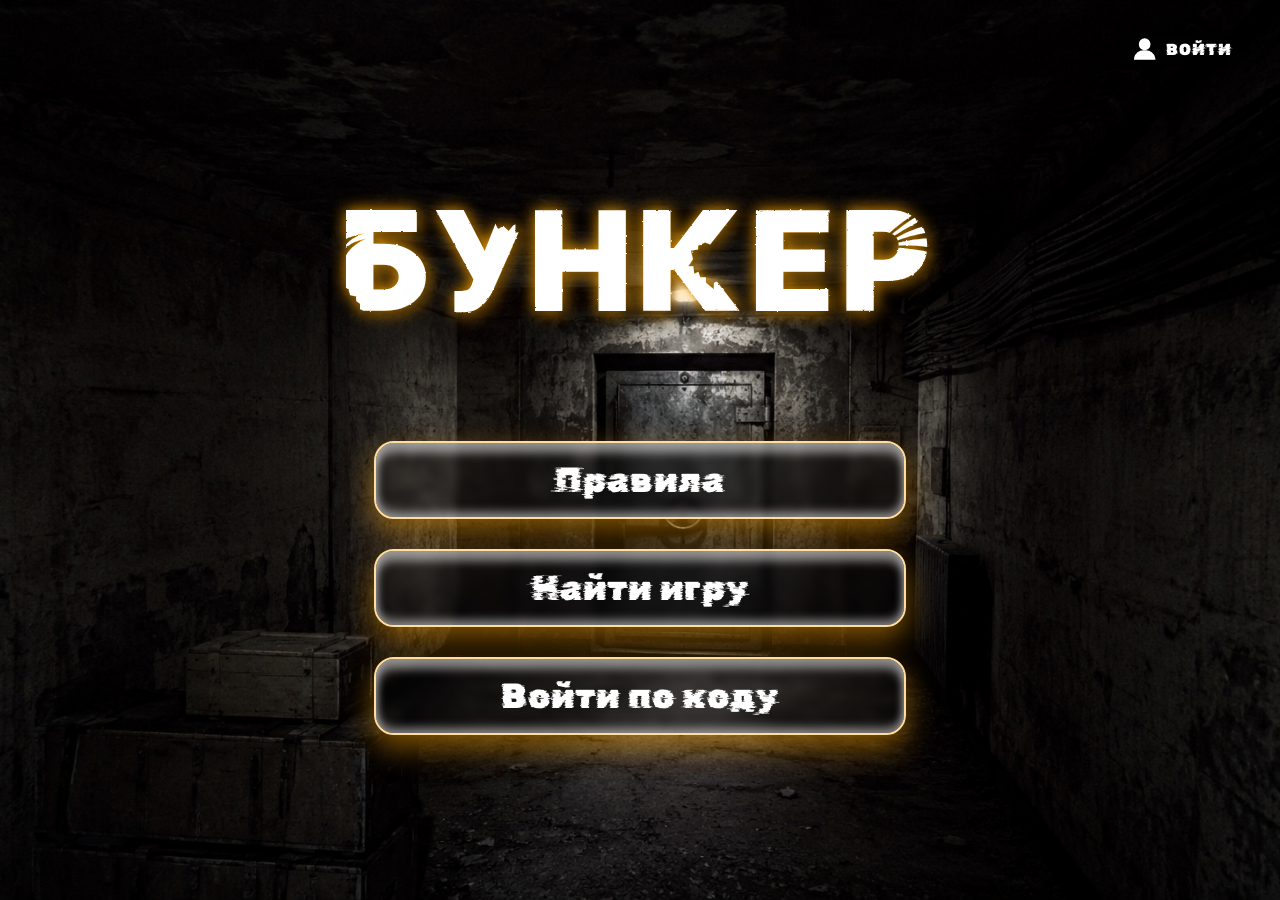
==== commit 9cf33007: "Объединение версий" ====
--- a/main.html
+++ b/main.html
@@ -1,697 +1,338 @@
 <!DOCTYPE html>
 <html lang="ru">
 <head>
-  <meta charset="UTF-8" />
-  <meta name="viewport" content="width=device-width, initial-scale=1.0" />
-  <title>Бункер — Браузерная игра</title>
-  <meta name="description" content="Бета-версия браузерной социальной игры Бункер. Апокалипсис уже здесь — кто попадёт в бункер?" />
-  <link rel="stylesheet" href="css/style.css" />
-  <link rel="icon" href="data:image/svg+xml,<svg xmlns='http://www.w3.org/2000/svg' viewBox='0 0 100 100'><text x='50' y='65' text-anchor='middle' font-size='60' font-family='Arial' font-weight='700'>B</text></svg>" />
-  <style>
-    .menu-screen {
-      min-height: 100vh;
-      display: flex;
-      align-items: center;
-      justify-content: center;
-      background: linear-gradient(135deg, #0f172a 0%, #1e293b 100%);
-      padding: 1.5rem;
-    }
-
-    .menu-container {
-      text-align: center;
-      max-width: 500px;
-      width: 100%;
-    }
-
-    .menu-title {
-      font-size: 3.5rem;
-      font-weight: 900;
-      color: #ffffff;
-      margin-bottom: 2.5rem;
-      letter-spacing: 2px;
-      text-shadow: 0 4px 12px rgba(0, 0, 0, 0.5);
-      animation: pulse 2s infinite;
-    }
-
-    @keyframes pulse {
-      0%, 100% { transform: scale(1); }
-      50% { transform: scale(1.02); }
-    }
-
-    .menu-buttons {
-      display: flex;
-      flex-direction: column;
-      gap: 1rem;
-      margin-bottom: 2rem;
-    }
-
-    .menu-btn {
-      padding: 1.2rem 2rem;
-      font-size: 1.2rem;
-      font-weight: 600;
-      border: 2px solid var(--accent-blue);
-      background: rgba(29, 78, 216, 0.1);
-      color: #ffffff;
-      border-radius: var(--radius);
-      cursor: pointer;
-      transition: all 0.3s ease;
-      text-decoration: none;
-      display: inline-block;
-    }
-
-    .menu-btn:hover {
-      background: var(--accent-blue);
-      transform: translateY(-2px);
-      box-shadow: 0 8px 16px rgba(29, 78, 216, 0.4);
-    }
-
-    .menu-btn:active {
-      transform: translateY(0);
-    }
-
-    .menu-subtitle {
-      color: #94a3b8;
-      font-size: 0.95rem;
-      margin-top: 2rem;
-    }
-
-    .auth-header {
-      position: absolute;
-      top: 1rem;
-      right: 1rem;
-      display: flex;
-      gap: 0.8rem;
-      align-items: center;
-    }
-
-    .auth-header .btn {
-      font-size: 0.9rem;
-      padding: 0.6rem 1rem;
-    }
-
-    .search-header {
-      display: flex;
-      align-items: flex-start;
-      justify-content: space-between;
-      gap: 1rem;
-      margin-bottom: 1.25rem;
-    }
-
-    .search-title-wrap h2 {
-      margin-bottom: 0.35rem;
-      font-size: 1.5rem;
-    }
-
-    .search-title-wrap p {
-      color: var(--text-secondary);
-      font-size: 0.92rem;
-    }
-
-    .search-controls {
-      display: grid;
-      grid-template-columns: minmax(0, 1fr) auto;
-      gap: 0.85rem;
-      align-items: end;
-      margin-bottom: 1.2rem;
-    }
-
-    .search-field label {
-      display: block;
-      margin-bottom: 0.35rem;
-      font-size: 0.82rem;
-      color: var(--text-secondary);
-      font-weight: 600;
-    }
-
-    .search-field input {
-      width: 100%;
-      padding: 0.8rem 0.95rem;
-      border-radius: var(--radius-sm);
-      border: 1px solid var(--border);
-      background: var(--bg-card2);
-      color: var(--text-primary);
-      outline: none;
-    }
-
-    .search-field input:focus {
-      border-color: var(--accent-blue);
-      box-shadow: 0 0 0 3px rgba(37, 99, 235, 0.12);
-    }
-
-    .room-results {
-      display: grid;
-      gap: 0.85rem;
-      margin-top: 1rem;
-    }
-
-    .room-card {
-      border: 1px solid var(--border);
-      border-radius: var(--radius);
-      padding: 1rem 1.1rem;
-      background: linear-gradient(180deg, #ffffff 0%, #f7f9fc 100%);
-      display: grid;
-      grid-template-columns: 1fr auto;
-      gap: 0.85rem;
-      align-items: center;
-    }
-
-    .room-card .room-code {
-      font-size: 1.15rem;
-      font-weight: 800;
-      color: var(--text-primary);
-      letter-spacing: 0.08em;
-    }
-
-    .room-card .room-meta {
-      margin-top: 0.25rem;
-      display: flex;
-      flex-wrap: wrap;
-      gap: 0.5rem;
-      color: var(--text-secondary);
-      font-size: 0.88rem;
-    }
-
-    .room-pill {
-      display: inline-flex;
-      align-items: center;
-      gap: 0.35rem;
-      padding: 0.35rem 0.6rem;
-      border-radius: 999px;
-      background: var(--bg-panel);
-      border: 1px solid var(--border);
-      font-size: 0.78rem;
-      font-weight: 700;
-      color: var(--text-secondary);
-    }
-
-    .room-pill.open {
-      background: rgba(5, 150, 105, 0.1);
-      color: #047857;
-      border-color: rgba(5, 150, 105, 0.25);
-    }
-
-    .room-pill.busy {
-      background: rgba(220, 38, 38, 0.1);
-      color: #b91c1c;
-      border-color: rgba(220, 38, 38, 0.25);
-    }
-
-    .room-empty {
-      padding: 1.25rem;
-      border: 1px dashed var(--border-accent);
-      border-radius: var(--radius);
-      color: var(--text-secondary);
-      text-align: center;
-      background: rgba(248, 250, 252, 0.7);
-    }
-
-    .room-card .btn {
-      min-width: 140px;
-      justify-content: center;
-    }
-
-    .search-actions-row {
-      display: flex;
-      justify-content: space-between;
-      align-items: center;
-      gap: 0.75rem;
-      margin-top: 1rem;
-      flex-wrap: wrap;
-    }
-
-    .search-count {
-      color: var(--text-muted);
-      font-size: 0.85rem;
-    }
-
-    @media (max-width: 640px) {
-      .menu-title {
-        font-size: 2.75rem;
-      }
-
-      .search-controls,
-      .room-card {
-        grid-template-columns: 1fr;
-      }
-
-      .search-header {
-        flex-direction: column;
-      }
-    }
-  </style>
+  <meta charset="UTF-8">
+  <meta name="viewport" content="width=device-width, initial-scale=1.0, user-scalable=no">
+  <title>БУНКЕР — Вход</title>
+  <link rel="preconnect" href="https://fonts.googleapis.com">
+  <link rel="preconnect" href="https://fonts.gstatic.com" crossorigin>
+  <link href="https://fonts.googleapis.com/css2?family=Rubik+Glitch&display=swap" rel="stylesheet">
+  <link href="https://fonts.googleapis.com/css2?family=Manrope:wght@300;400;500;600;700;800&display=swap" rel="stylesheet">
+  <link rel="stylesheet" href="css/main.css?v=2">
 </head>
 <body>
 
-<!-- ============ NOTIFICATION ============ -->
+<!-- ===== УВЕДОМЛЕНИЯ ===== -->
 <div class="notification" id="notification"></div>
 
-<!-- ============ AUTH HEADER ============ -->
-<div class="auth-header">
-  <span id="auth-status" style="color: #94a3b8;">Не авторизован</span>
-  <button class="btn btn-primary" id="btn-login">Вход</button>
-  <a class="btn btn-secondary" href="profile.html">Профиль</a>
-  <button class="btn btn-secondary" id="btn-logout" style="display:none;">Выйти</button>
-</div>
-
-<!-- ============ MAIN MENU ============ -->
-<div class="menu-screen">
-  <div class="menu-container">
-    <h1 class="menu-title">БУНКЕР</h1>
-    
-    <div class="menu-buttons">
-      <button class="menu-btn" id="btn-play" onclick="location.href='index.html?create=1'">
-        Играть
-      </button>
-      <button class="menu-btn" id="btn-rules-menu">
-        Правила
-      </button>
-      <button class="menu-btn" id="btn-find-game">
-        Найти игру
-      </button>
-      <button class="menu-btn" id="btn-join-code">
-        Войти по коду
-      </button>
-    </div>
-
-    <p class="menu-subtitle">Браузерная социальная игра на выживание</p>
-  </div>
-</div>
-
-<!-- ============ RULES MODAL ============ -->
-<div class="modal-overlay" id="rules-modal">
+<!-- ===== ПРОФИЛЬ ===== -->
+<div class="profile-area" id="profileArea">
+  <button class="profile-btn" id="profileBtn">
+    <img src="images/Profile.svg" alt="Профиль" class="profile-icon" id="profileIcon">
+    <span class="profile-text" id="profileText">Войти</span>
+  </button>
+  <div class="profile-hover-menu" id="profileMenu">
+    <button class="hover-item" id="profileMenuItem">Личный кабинет</button>
+    <button class="hover-item" id="logoutMenuItem">Выйти</button>
+  </div>
+</div>
+
+<!-- ===== ОСНОВНАЯ КАРТОЧКА ===== -->
+<div class="bunker-card">
+  <div class="bunker-header">
+    <img src="images/logo.svg" alt="БУНКЕР" class="logo-svg">
+  </div>
+  <div class="action-row">
+    <button class="action-btn" id="rulesBtn">Правила</button>
+    <button class="action-btn" id="findGameBtn">Найти игру</button>
+    <button class="action-btn" id="joinCodeBtn">Войти по коду</button>
+  </div>
+</div>
+
+<!-- ===== МОДАЛЬНОЕ ОКНО ПРАВИЛ ===== -->
+<div class="modal-overlay" id="rulesModal">
   <div class="modal">
-    <button class="modal-close" id="btn-close-rules">×</button>
+    <button class="modal-close" id="rulesModalClose">&times;</button>
     <h2>Правила игры «Бункер»</h2>
-
     <h3>Сюжет и цель</h3>
-    <p>На Земле глобальная катастрофа. В бункер попадёт только часть группы, остальные останутся снаружи. Ваша задача — убедить других, что именно ваш персонаж полезен для выживания и восстановления жизни после выхода из бункера.</p>
-
-    <h3>Режимы из оригинальных правил</h3>
-    <ul>
-      <li><strong>Базовый режим</strong>: короткий финал, главная цель — попасть в бункер.</li>
-      <li><strong>История выживания</strong>: расширенный финал с дополнительной угрозой и обсуждением, кто реально выжил бы после катастрофы.</li>
-      <li><strong>Цель «Спасение»</strong>: рекомендуется для компании до 7 игроков.</li>
-      <li><strong>Цель «Возрождение»</strong>: рекомендуется от 8 игроков (желательно наличие пары, способной продолжить род).</li>
-    </ul>
-
+    <p>На Земле глобальная катастрофа. В бункер попадёт только часть группы, остальные останутся снаружи. Ваша задача — убедить других, что именно ваш персонаж полезен для выживания.</p>
     <h3>Подготовка к игре</h3>
     <ul>
       <li>Добавьте игроков (от 2 до 12 человек).</li>
       <li>Каждый получает характеристики персонажа: профессию, здоровье, хобби, багаж, факт/фобию и карту действия.</li>
-      <li>Откройте случайную катастрофу и описание бункера.</li>
-      <li>В этой версии приложения вместимость бункера вычисляется автоматически: половина игроков (округление вверх), но при 3 игроках в бункер попадает только 1.</li>
+      <li>Вместимость бункера: половина игроков (округление вверх), при 3 игроках — 1 место.</li>
     </ul>
-
-    <h3>Структура раунда (по материалам документа)</h3>
+    <h3>Структура раунда</h3>
     <ul>
-      <li><strong>Исследование бункера</strong>: открывается новая информация о бункере.</li>
-      <li><strong>Круг открытия карт</strong>: игроки по очереди раскрывают по одной карте и аргументируют, почему должны попасть в бункер.</li>
-      <li><strong>Голосование</strong>: группа определяет кандидата на выбывание.</li>
-      <li>В оригинальных правилах игра длится до 5 раундов, но на практике раунды идят до нужного числа выбывших.</li>
+      <li>Игроки по очереди раскрывают по одному атрибуту.</li>
+      <li>После круга открытий проводится голосование.</li>
+      <li>Игрок с наибольшим числом голосов выбывает.</li>
+      <li>Игра продолжается, пока не останется нужное число выживших.</li>
     </ul>
-
-    <h3>Голосование</h3>
-    <ul>
-      <li>Перед голосованием проведите короткое общее обсуждение кандидатов.</li>
-      <li>Голосуйте за выбывание игроков.</li>
-      <li>Игрок с наибольшим числом голосов выбывает.</li>
-      <li>При ничьей дайте кандидатам короткую защиту и переголосуйте.</li>
-    </ul>
-
-    <h3>Финал</h3>
-    <ul>
-      <li>Когда число невыбывших игроков становится равно числу мест в бункере, игра заканчивается.</li>
-      <li>Выжившие считаются попавшими в бункер.</li>
-      <li>В расширенном формате можно дополнительно обсудить, пережила бы эта команда катастрофу и случайную угрозу.</li>
-    </ul>
-
-    <h3>Советы:</h3>
-    <ul>
-      <li>Держите эмоции в рамках игры: вы оцениваете персонажей, а не людей.</li>
-      <li>Для вашей компании можно убрать карты, которые не подходят по тематике.</li>
-      <li>Сильнее всего побеждает команда с разнообразными полезными навыками.</li>
-    </ul>
-  </div>
-</div>
-
-<!-- ============ FIND GAME MODAL ============ -->
-<div class="modal-overlay" id="find-game-modal">
+  </div>
+</div>
+
+<!-- ===== МОДАЛЬНОЕ ОКНО ВХОДА ПО КОДУ ===== -->
+<div class="modal-overlay" id="joinCodeModal">
   <div class="modal">
-    <button class="modal-close" id="btn-close-find">×</button>
-    <div class="search-header">
-      <div class="search-title-wrap">
-        <h2>Поиск игр</h2>
-        <p>Комнаты с игроками, статусом и быстрым входом в лобби.</p>
+    <button class="modal-close" id="joinCodeModalClose">&times;</button>
+    <h2>Войти в комнату по коду</h2>
+    <div style="margin-top:1.5rem;">
+      <div style="margin-bottom:1rem;">
+        <label>Ваше имя</label>
+        <input type="text" id="joinUsername" maxlength="30" placeholder="Введите ваше имя">
       </div>
-      <button class="btn btn-secondary" id="btn-refresh-rooms">Обновить</button>
-    </div>
-
-    <div class="search-controls">
-      <div class="search-field">
-        <label for="search-player-name">Ваше имя для входа</label>
-        <input type="text" id="search-player-name" maxlength="30" placeholder="Например: Артём" />
+      <div style="margin-bottom:1rem;">
+        <label>Код комнаты</label>
+        <input type="text" id="joinCodeInput" maxlength="6" placeholder="Например: A7K2Q9">
       </div>
     </div>
-
-    <div class="search-actions-row">
-      <span class="search-count" id="rooms-count">Комнат пока нет</span>
-    </div>
-
-    <div class="room-results" id="room-results"></div>
-  </div>
-</div>
-
-<!-- ============ JOIN CODE MODAL ============ -->
-<div class="modal-overlay" id="join-code-modal">
-  <div class="modal">
-    <button class="modal-close" id="btn-close-join">×</button>
-    <h2>Войти в комнату по коду</h2>
-    <div class="room-form-grid" style="margin-top: 1.5rem;">
-      <div class="room-field">
-        <label for="join-username">Ваше имя</label>
-        <input type="text" id="join-username" maxlength="30" placeholder="Например: Артём" />
-      </div>
-      <div class="room-field">
-        <label for="join-code">Код комнаты</label>
-        <input type="text" id="join-code" maxlength="6" placeholder="Например: A7K2Q9" />
-      </div>
-    </div>
-    <div class="card-actions" style="margin-top: 1.5rem;">
-      <button class="btn btn-secondary" id="btn-cancel-join">Отмена</button>
-      <button class="btn btn-primary" id="btn-submit-join">Войти</button>
-    </div>
-  </div>
-</div>
-
-<!-- ============ AUTH OVERLAY ============ -->
-<div class="auth-overlay" id="auth-overlay">
-  <div class="auth-layout">
-    <button type="button" class="auth-close-btn" id="btn-auth-close" aria-label="Закрыть окно входа">×</button>
-
-    <div class="auth-grid">
-      <section class="auth-panel" id="auth-panel-login">
-        <h3>Вход</h3>
-        <form id="login-form" class="auth-form" autocomplete="on">
-          <label for="login-username">Логин</label>
-          <input type="text" id="login-username" maxlength="30" required />
-          <label for="login-password">Пароль</label>
-          <input type="password" id="login-password" maxlength="50" required />
-          <button type="submit" class="btn btn-primary">Войти</button>
-          <button type="button" class="btn btn-secondary auth-switch-btn" id="btn-show-register">Регистрация</button>
-        </form>
-      </section>
-
-      <section class="auth-panel" id="auth-panel-register" style="display:none;">
-        <h3>Регистрация</h3>
-        <form id="register-form" class="auth-form" autocomplete="on">
-          <label for="register-username">Логин</label>
-          <input type="text" id="register-username" maxlength="30" required />
-          <label for="register-password">Пароль</label>
-          <input type="password" id="register-password" maxlength="50" required />
-          <label for="register-role">Роль</label>
-          <select id="register-role" required>
+    <div class="btn-group">
+      <button class="btn btn-secondary" id="joinCancelBtn">Отмена</button>
+      <button class="btn btn-primary" id="joinSubmitBtn">Войти</button>
+    </div>
+  </div>
+</div>
+
+<!-- ===== НОВОЕ МОДАЛЬНОЕ ОКНО АВТОРИЗАЦИИ (в стиле indexnew.html) ===== -->
+<div class="popup-overlay" id="auth-overlay">
+  <div class="popup-container">
+    <button class="popup-close" id="btn-auth-close">&times;</button>
+
+    <div class="popup-header">
+      <img src="images/logo.svg" alt="БУНКЕР" class="popup-title">
+    </div>
+
+    <div class="popup-tabs">
+      <button class="tab-btn active" id="tabLoginBtn">Вход</button>
+      <button class="tab-btn" id="tabRegisterBtn">Регистрация</button>
+    </div>
+
+    <!-- Панель входа (соответствует auth-panel-login) -->
+    <div class="tab-content active" id="auth-panel-login">
+      <form id="login-form" class="popup-form">
+        <div class="input-group-popup">
+          <label class="input-label">Логин</label>
+          <input type="text" id="login-username" class="popup-input" placeholder="Введите логин" required>
+        </div>
+        <div class="input-group-popup">
+          <label class="input-label">Пароль</label>
+          <input type="password" id="login-password" class="popup-input" placeholder="••••••••" required>
+        </div>
+        <button type="submit" class="popup-submit-btn">Войти</button>
+      </form>
+    </div>
+
+    <!-- Панель регистрации (соответствует auth-panel-register) -->
+    <div class="tab-content" id="auth-panel-register">
+      <form id="register-form" class="popup-form">
+        <div class="input-group-popup">
+          <label class="input-label">Логин</label>
+          <input type="text" id="register-username" class="popup-input" placeholder="Придумайте логин" required>
+        </div>
+        <div class="input-group-popup">
+          <label class="input-label">Пароль</label>
+          <input type="password" id="register-password" class="popup-input" placeholder="••••••••" required>
+        </div>
+        <div class="input-group-popup">
+          <label class="input-label">Роль</label>
+          <select id="register-role" class="popup-input">
             <option value="player">Игрок</option>
             <option value="host">Ведущий</option>
             <option value="admin">Администратор</option>
           </select>
-          <button type="submit" class="btn btn-secondary">Зарегистрироваться</button>
-          <button type="button" class="btn btn-primary auth-switch-btn" id="btn-show-login">Вернуться ко входу</button>
-        </form>
-      </section>
-    </div>
-  </div>
+        </div>
+        <button type="submit" class="popup-submit-btn">Зарегистрироваться</button>
+      </form>
+    </div>
+  </div>
+</div>
+
+<!-- ===== СКРЫТЫЕ ЭЛЕМЕНТЫ ДЛЯ AUTH.JS ===== -->
+<div style="display:none;">
+  <span id="auth-status"></span>
+  <button id="btn-login"></button>
+  <button id="btn-logout"></button>
 </div>
 
 <script src="js/auth.js"></script>
 <script>
-const ROOMS_API = 'api/rooms.php';
-let roomsPollTimer = null;
-
-// Helper function to toggle modal visibility
-function openModal(modalId) {
-  const modal = document.getElementById(modalId);
-  if (modal) modal.classList.add('open');
-
-  if (modalId === 'find-game-modal') {
-    syncSearchNameField();
-    loadRooms();
-    startRoomsAutoRefresh();
-  }
-}
-
-function closeModal(modalId) {
-  const modal = document.getElementById(modalId);
-  if (modal) modal.classList.remove('open');
-
-  if (modalId === 'find-game-modal') {
-    stopRoomsAutoRefresh();
-  }
-}
-
-function startRoomsAutoRefresh() {
-  stopRoomsAutoRefresh();
-  roomsPollTimer = setInterval(loadRooms, 6000);
-}
-
-function stopRoomsAutoRefresh() {
-  if (roomsPollTimer) {
-    clearInterval(roomsPollTimer);
-    roomsPollTimer = null;
-  }
-}
-
-function getSearchPlayerName() {
-  const user = window.BunkerAuth && typeof BunkerAuth.getCurrentUser === 'function'
-    ? BunkerAuth.getCurrentUser()
-    : null;
-  const field = document.getElementById('search-player-name');
-  const fieldValue = field ? field.value.trim() : '';
-  return (user && user.username) || fieldValue;
-}
-
-function syncSearchNameField() {
-  const field = document.getElementById('search-player-name');
-  if (!field) return;
-  const user = window.BunkerAuth && typeof BunkerAuth.getCurrentUser === 'function'
-    ? BunkerAuth.getCurrentUser()
-    : null;
-  if (!field.value.trim() && user && user.username) {
-    field.value = user.username;
-  }
-}
-
-function roomStatusClass(room) {
-  return room.started ? 'busy' : 'open';
-}
-
-function roomStatusText(room) {
-  if (room.started) return 'Игра идёт';
-  if (room.membersCount >= room.capacity) return 'Лобби заполнено';
-  return 'В лобби';
-}
-
-function renderRooms(rooms) {
-  const results = document.getElementById('room-results');
-  const counter = document.getElementById('rooms-count');
-  if (!results || !counter) return;
-
-  // Карточки строятся на клиенте из краткого ответа API, поэтому здесь же
-  // можно сразу решить, показывать кнопку входа или отключить её.
-  results.innerHTML = '';
-  const list = Array.isArray(rooms) ? rooms : [];
-  counter.textContent = list.length ? `Найдено комнат: ${list.length}` : 'Комнат пока нет';
-
-  console.log(`[Rooms] renderRooms: отрисовка ${list.length} комнат`);
-
-  if (!list.length) {
-    results.innerHTML = '<div class="room-empty">Пока нет открытых комнат. Создайте новую через раздел "Играть".</div>';
-    return;
-  }
-
-  list.forEach((room) => {
-    console.log(`[Rooms] Комната: ${room.code}`, { joined: room.membersCount, started: room.started, joinable: room.joinable });
-    
-    const card = document.createElement('div');
-    card.className = 'room-card';
-
-    const canJoin = Boolean(room.joinable && !room.started && room.membersCount < room.capacity);
-    card.innerHTML = `
-      <div>
-        <div class="room-code">${room.code}</div>
-        <div class="room-meta">
-          <span class="room-pill ${roomStatusClass(room)}">${roomStatusText(room)}</span>
-          <span>Игроков: ${room.playersCount}/${room.capacity}</span>
-          <span>В лобби: ${room.membersCount}</span>
-        </div>
-      </div>
-      <div>
-        <button class="btn ${canJoin ? 'btn-primary' : 'btn-secondary'}" ${canJoin ? '' : 'disabled'} data-room-code="${room.code}">
-          ${canJoin ? 'Войти в лобби' : 'Недоступно'}
-        </button>
-      </div>
-    `;
-
-    const button = card.querySelector('button[data-room-code]');
-    if (button && canJoin) {
-      button.addEventListener('click', () => joinRoomFromSearch(room.code));
+  (function() {
+    'use strict';
+
+    function $(id) { return document.getElementById(id); }
+
+    function showNotification(msg, type) {
+      type = type || 'info';
+      const notif = $('notification');
+      if (!notif) return;
+      notif.textContent = msg;
+      notif.className = 'notification ' + type + ' show';
+      clearTimeout(notif._timeout);
+      notif._timeout = setTimeout(function() {
+        notif.classList.remove('show');
+      }, 3000);
     }
 
-    results.appendChild(card);
-  });
-}
-
-async function loadRooms() {
-  const results = document.getElementById('room-results');
-  if (results && !results.children.length) {
-    results.innerHTML = '<div class="room-empty">Загружаем комнаты...</div>';
-  }
-
-  try {
-    console.log('[Rooms] Запрашиваем список комнат...');
-    // Запрашиваем только сводный список комнат. Сервер уже сам очищает
-    // неактуальные JSON-файлы и отмечает, какие лобби ещё доступны.
-    const response = await fetch(ROOMS_API, {
-      method: 'POST',
-      headers: { 'Content-Type': 'application/json' },
-      body: JSON.stringify({ action: 'list' }),
-    });
-    
-    console.log(`[Rooms] Ответ API: статус ${response.status}`);
-    
-    const data = await response.json();
-    console.log(`[Rooms] Данные полученных комнат:`, data);
-    
-    if (!response.ok || !data.ok) {
-      throw new Error((data && data.error) || 'Не удалось загрузить список комнат');
+    function openModal(id) {
+      const el = $(id);
+      if (el) el.classList.add('open');
     }
-    
-    const rooms = Array.isArray(data.rooms) ? data.rooms : [];
-    console.log(`[Rooms] Загружено комнат: ${rooms.length}`);
-    renderRooms(rooms);
-  } catch (error) {
-    console.error('[Rooms] Ошибка при загрузке комнат:', error);
-    const resultsNode = document.getElementById('room-results');
-    if (resultsNode) {
-      resultsNode.innerHTML = `<div class="room-empty">❌ ${error.message || 'Не удалось загрузить список комнат'}</div>`;
+    function closeModal(id) {
+      const el = $(id);
+      if (el) el.classList.remove('open');
     }
-  }
-}
-
-function joinRoomFromSearch(roomCode) {
-  const username = getSearchPlayerName();
-  if (!username) {
-    alert('Введите ваше имя для входа');
-    return;
-  }
-
-  const code = String(roomCode || '').trim().toUpperCase();
-  if (!code) {
-    alert('Не удалось определить код комнаты');
-    return;
-  }
-
-  // Поиск не подключается к комнате сам, а передает выбранные параметры
-  // в index.html, где уже отработает стандартный механизм BunkerRooms.
-  const params = new URLSearchParams({ room: code, name: username });
-  window.location.href = `index.html?${params.toString()}`;
-}
-
-// Menu navigation
-document.getElementById('btn-rules-menu').addEventListener('click', () => {
-  openModal('rules-modal');
-});
-
-document.getElementById('btn-find-game').addEventListener('click', () => {
-  openModal('find-game-modal');
-});
-
-// Modal close buttons
-document.getElementById('btn-close-rules').addEventListener('click', () => {
-  closeModal('rules-modal');
-});
-
-document.getElementById('btn-close-find').addEventListener('click', () => {
-  closeModal('find-game-modal');
-});
-
-document.getElementById('btn-refresh-rooms').addEventListener('click', loadRooms);
-
-// When join-code modal opens, auto-fill username from authenticated user
-function openJoinCodeModal() {
-  openModal('join-code-modal');
-  // Попытаемся подтянуть имя текущего пользователя если он авторизован
-  const field = document.getElementById('join-username');
-  if (field && !field.value.trim()) {
-    const user = window.BunkerAuth && typeof BunkerAuth.getCurrentUser === 'function'
-      ? BunkerAuth.getCurrentUser()
-      : null;
-    if (user && user.username) {
-      field.value = user.username;
+
+    // Функция обновления профиля (вызывается после входа/выхода)
+    function updateProfileUI() {
+      const user = window.BunkerAuth && typeof window.BunkerAuth.getCurrentUser === 'function'
+        ? window.BunkerAuth.getCurrentUser()
+        : null;
+      const profileText = $('profileText');
+      const profileArea = $('profileArea');
+      const profileIcon = $('profileIcon');
+      if (user && user.username) {
+        profileText.textContent = user.username;
+        profileArea.classList.add('logged-in');
+        if (profileIcon) profileIcon.src = 'images/Profile-orange.svg';
+      } else {
+        profileText.textContent = 'Войти';
+        profileArea.classList.remove('logged-in');
+        if (profileIcon) profileIcon.src = 'images/Profile.svg';
+      }
     }
-  }
-}
-
-document.getElementById('btn-join-code').addEventListener('click', openJoinCodeModal);
-
-document.getElementById('btn-close-join').addEventListener('click', () => {
-  closeModal('join-code-modal');
-});
-
-document.getElementById('btn-cancel-join').addEventListener('click', () => {
-  closeModal('join-code-modal');
-});
-
-document.getElementById('btn-submit-join').addEventListener('click', () => {
-  const username = document.getElementById('join-username').value.trim();
-  const code = document.getElementById('join-code').value.trim().toUpperCase();
-  
-  if (!username) {
-    alert('Пожалуйста, введите ваше имя');
-    return;
-  }
-  
-  if (!code) {
-    alert('Пожалуйста, введите код комнаты');
-    return;
-  }
-  
-  // Передаем код и имя через URL параметры, как это делает поиск.
-  // Это позволяет использовать уже работающую логику автоподключения в game.js
-  const params = new URLSearchParams({ room: code, name: username });
-  window.location.href = `index.html?${params.toString()}`;
-});
-
-// Modal overlay click to close
-document.querySelectorAll('.modal-overlay').forEach(overlay => {
-  overlay.addEventListener('click', (e) => {
-    if (e.target === overlay) {
-      overlay.classList.remove('open');
-    }
-  });
-});
-
-// Auth functionality initialization
-document.addEventListener('DOMContentLoaded', () => {
-  if (typeof BunkerAuth !== 'undefined') {
-    BunkerAuth.init(() => {
-      // Optional callback on auth success
-      closeModal('auth-overlay');
-    });
-  }
-
-  const searchField = document.getElementById('search-player-name');
-  if (searchField && window.BunkerAuth && typeof BunkerAuth.getCurrentUser === 'function') {
-    const currentUser = BunkerAuth.getCurrentUser();
-    if (currentUser && currentUser.username) {
-      searchField.value = currentUser.username;
-    }
-  }
-
-  // Подгружаем список сразу после открытия страницы, чтобы поиск по коду
-  // был доступен без дополнительного клика.
-  loadRooms();
-});
+
+    // ===== ИНИЦИАЛИЗАЦИЯ ПОСЛЕ ЗАГРУЗКИ DOM =====
+    document.addEventListener('DOMContentLoaded', function() {
+
+      // ---- Обработчики для кнопок главного экрана ----
+      $('rulesBtn').addEventListener('click', function() {
+        openModal('rulesModal');
+      });
+      $('rulesModalClose').addEventListener('click', function() {
+        closeModal('rulesModal');
+      });
+      $('rulesModal').addEventListener('click', function(e) {
+        if (e.target === this) closeModal('rulesModal');
+      });
+
+      $('findGameBtn').addEventListener('click', function() {
+        window.location.href = 'lobbies.html';
+      });
+
+      $('joinCodeBtn').addEventListener('click', function() {
+        const user = window.BunkerAuth && typeof window.BunkerAuth.getCurrentUser === 'function'
+          ? window.BunkerAuth.getCurrentUser()
+          : null;
+        if (user && user.username) {
+          $('joinUsername').value = user.username;
+        }
+        openModal('joinCodeModal');
+      });
+      $('joinCodeModalClose').addEventListener('click', function() {
+        closeModal('joinCodeModal');
+      });
+      $('joinCancelBtn').addEventListener('click', function() {
+        closeModal('joinCodeModal');
+      });
+      $('joinCodeModal').addEventListener('click', function(e) {
+        if (e.target === this) closeModal('joinCodeModal');
+      });
+      $('joinSubmitBtn').addEventListener('click', function() {
+        const username = $('joinUsername').value.trim();
+        const code = $('joinCodeInput').value.trim().toUpperCase();
+        if (!username) {
+          showNotification('Введите ваше имя', 'warning');
+          return;
+        }
+        if (!code) {
+          showNotification('Введите код комнаты', 'warning');
+          return;
+        }
+        window.location.href = 'room.html?room=' + encodeURIComponent(code) + '&name=' + encodeURIComponent(username);
+      });
+
+      // ---- Профиль ----
+      // Кнопка "Личный кабинет" в выпадающем меню
+      const profileMenuItem = $('profileMenuItem');
+      if (profileMenuItem) {
+        profileMenuItem.addEventListener('click', function(e) {
+          e.stopPropagation(); // чтобы не закрывалось меню (если нужно)
+          console.log('Переход в личный кабинет');
+          window.location.href = 'profile.html';
+        });
+      } else {
+        console.warn('Элемент #profileMenuItem не найден');
+      }
+
+      // Кнопка "Выйти"
+      const logoutMenuItem = $('logoutMenuItem');
+      if (logoutMenuItem) {
+        logoutMenuItem.addEventListener('click', function(e) {
+          e.stopPropagation();
+          if (window.BunkerAuth && typeof window.BunkerAuth.logout === 'function') {
+            window.BunkerAuth.logout();
+            // Обновляем профиль после выхода
+            updateProfileUI();
+          } else {
+            console.warn('BunkerAuth.logout не доступен');
+          }
+        });
+      }
+
+      // Кнопка профиля (открывает попап, если не авторизован)
+      const profileBtn = $('profileBtn');
+      if (profileBtn) {
+        profileBtn.addEventListener('click', function(e) {
+          e.stopPropagation();
+          if (window.BunkerAuth && !window.BunkerAuth.isAuthenticated()) {
+            window.BunkerAuth.openAuthOverlay();
+          }
+        });
+      }
+
+      // ---- Управление вкладками попапа ----
+      const tabLogin = $('tabLoginBtn');
+      const tabRegister = $('tabRegisterBtn');
+      const panelLogin = $('auth-panel-login');
+      const panelRegister = $('auth-panel-register');
+
+      function setActiveTab(tab) {
+        [tabLogin, tabRegister].forEach(btn => btn && btn.classList.remove('active'));
+        [panelLogin, panelRegister].forEach(panel => panel && panel.classList.remove('active'));
+
+        if (tab === 'login') {
+          if (tabLogin) tabLogin.classList.add('active');
+          if (panelLogin) panelLogin.classList.add('active');
+        } else {
+          if (tabRegister) tabRegister.classList.add('active');
+          if (panelRegister) panelRegister.classList.add('active');
+        }
+      }
+
+      if (tabLogin && tabRegister) {
+        tabLogin.addEventListener('click', function() { setActiveTab('login'); });
+        tabRegister.addEventListener('click', function() { setActiveTab('register'); });
+      }
+
+      // ---- Инициализация BunkerAuth ----
+      if (window.BunkerAuth && typeof window.BunkerAuth.init === 'function') {
+        window.BunkerAuth.init(function() {
+          // Колбэк после успешной авторизации
+          updateProfileUI();
+          // Закрываем попап (auth.js сам закрывает, но на всякий случай)
+          const overlay = $('auth-overlay');
+          if (overlay) overlay.classList.remove('open');
+        }, { openOnUnauth: false });
+      } else {
+        console.error('BunkerAuth не загружен! Проверьте путь к auth.js');
+        showNotification('Ошибка загрузки модуля авторизации', 'error');
+      }
+
+      // ---- Обновление профиля при загрузке, если пользователь уже авторизован ----
+      setTimeout(function() {
+        if (window.BunkerAuth && window.BunkerAuth.isAuthenticated && window.BunkerAuth.isAuthenticated()) {
+          updateProfileUI();
+        }
+      }, 100);
+
+    }); // конец DOMContentLoaded
+
+    // Экспортируем функцию обновления на случай, если понадобится извне
+    window.updateProfileUI = updateProfileUI;
+
+  })();
 </script>
 
 </body>
-</html>
+</html>
--- a/css/main.css
+++ b/css/main.css
@@ -0,0 +1,515 @@
+/* ===== MAIN.CSS — все стили для главной страницы ===== */
+
+* {
+  margin: 0;
+  padding: 0;
+  box-sizing: border-box;
+}
+
+body {
+  background: #000000a0 url('../images/backphoto.PNG');
+  background-size: cover;
+  background-position: center;
+  min-height: 100vh;
+  display: flex;
+  align-items: center;
+  justify-content: center;
+  font-family: 'Manrope', sans-serif;
+  margin: 0;
+  padding: 1rem;
+}
+
+.bunker-card {
+  position: relative;
+  width: 100%;
+  max-width: 700px;
+  display: flex;
+  flex-direction: column;
+  align-items: center;
+  padding: 1rem 0 2rem;
+}
+
+/* ===== ПРОФИЛЬ ===== */
+.profile-area {
+  position: fixed;
+  top: 30px;
+  right: 30px;
+  z-index: 1000;
+}
+
+.profile-hover-menu {
+  position: absolute;
+  top: 100%;
+  right: 0;
+  margin-top: 8px;
+  background: rgba(0, 0, 0, 0.95);
+  backdrop-filter: blur(10px);
+  border: 1px solid #FFDD9F;
+  border-radius: 12px;
+  padding: 8px 0;
+  min-width: 180px;
+  opacity: 0;
+  visibility: hidden;
+  transition: opacity 0.2s ease, visibility 0.2s ease;
+}
+
+.profile-area.logged-in:hover .profile-hover-menu {
+  opacity: 1;
+  visibility: visible;
+}
+
+.hover-item {
+  padding: 10px 24px;
+  color: #ffffff;
+  font-family: 'Rubik Glitch', cursive;
+  font-size: 14px;
+  transition: 0.2s;
+  cursor: pointer;
+  white-space: nowrap;
+  background: none;
+  border: none;
+  width: 100%;
+  text-align: left;
+}
+
+.hover-item:hover {
+  color: #FFA600;
+}
+
+.profile-btn {
+  display: flex;
+  align-items: center;
+  gap: 10px;
+  background: none;
+  border: none;
+  backdrop-filter: blur(10px);
+  padding: 8px 18px;
+  font-family: 'Rubik Glitch', cursive;
+  font-size: 16px;
+  color: #ffffff;
+  letter-spacing: 1px;
+  text-transform: uppercase;
+  cursor: pointer;
+}
+
+.profile-icon {
+  width: 22px;
+  height: 22px;
+}
+
+.profile-btn:hover {
+  color: #FFA600;
+}
+.profile-btn:hover .profile-icon {
+  content: url('../images/Profile-orange.svg');
+}
+.profile-btn:active {
+  color: #ffffff;
+}
+.profile-btn:active .profile-icon {
+  content: url('../images/Profile.svg');
+}
+
+/* ===== ЛОГОТИП ===== */
+.logo-svg {
+  height: auto;
+  width: 590px;
+  max-width: 90vw;
+  display: block;
+  margin-top: 80px;
+  margin-bottom: 120px;
+  filter: drop-shadow(0 0 8px #FFA600);
+  animation: logoGlow 5s infinite;
+}
+
+@keyframes logoGlow {
+  0% { filter: drop-shadow(0 0 2px #FFA600); }
+  50% { filter: drop-shadow(0 0 12px #FBD183) drop-shadow(0 0 5px #FFA600); }
+  100% { filter: drop-shadow(0 0 2px #FFA600); }
+}
+
+/* ===== КНОПКИ ===== */
+.action-row {
+  display: flex;
+  flex-direction: column;
+  gap: 30px;
+  width: 100%;
+  align-items: center;
+  margin-bottom: 20px;
+}
+
+.action-btn {
+  width: 532px;
+  max-width: 92vw;
+  height: 78px;
+  background: linear-gradient(90deg, rgba(20,20,20,0.2), rgba(20,20,20,0.5), rgba(20,20,20,0.2));
+  border: 2px solid #FFDD9F;
+  border-radius: 20px;
+  font-size: 35px;
+  font-family: 'Rubik Glitch', cursive;
+  color: #ffffff;
+  letter-spacing: 1px;
+  transition: 0.2s;
+  backdrop-filter: blur(4px);
+  text-align: center;
+  box-shadow: inset 0 10px 10px rgba(255,255,255,0.5), inset 0 -5px 10px rgba(255,255,255,0.5), 0 12px 30px rgba(255,166,0,0.5);
+  cursor: pointer;
+  display: flex;
+  align-items: center;
+  justify-content: center;
+}
+
+.action-btn:hover {
+  background: #cf8c0e;
+  border-color: #ffffff;
+  color: #ffffff;
+  transform: translateY(-3px);
+  box-shadow: none;
+}
+.action-btn:active {
+  transform: translateY(2px);
+}
+
+/* ===== МОДАЛЬНЫЕ ОКНА (правила и вход по коду) ===== */
+.modal-overlay {
+  display: none;
+  position: fixed;
+  inset: 0;
+  background: rgba(0, 0, 0, 0.8);
+  backdrop-filter: blur(10px);
+  z-index: 2000;
+  align-items: center;
+  justify-content: center;
+  padding: 1rem;
+}
+.modal-overlay.open {
+  display: flex;
+}
+.modal {
+  background: #000000;
+  border: 2px solid #ffffff;
+  border-radius: 15px;
+  padding: 2rem;
+  max-width: 640px;
+  width: 100%;
+  max-height: 86vh;
+  overflow-y: auto;
+  position: relative;
+  color: #ffffff;
+}
+.modal-close {
+  position: absolute;
+  top: 1rem;
+  right: 1rem;
+  background: none;
+  border: none;
+  color: #ffffff;
+  font-size: 2rem;
+  cursor: pointer;
+  transition: 0.2s;
+}
+.modal-close:hover {
+  transform: scale(1.1);
+  color: #FFA600;
+}
+.modal h2 {
+  font-family: 'Rubik Glitch', cursive;
+  font-size: 1.8rem;
+  margin-bottom: 1rem;
+  color: #FFDD9F;
+}
+.modal h3 {
+  font-family: 'Rubik Glitch', cursive;
+  font-size: 1.2rem;
+  margin: 1.5rem 0 0.5rem;
+  color: #FFDD9F;
+}
+.modal p, .modal li {
+  font-size: 1rem;
+  line-height: 1.6;
+  color: #e0e0e0;
+}
+.modal ul {
+  padding-left: 1.5rem;
+}
+.modal input {
+  width: 100%;
+  padding: 0.8rem 1rem;
+  margin: 0.3rem 0 0.8rem;
+  border-radius: 10px;
+  border: 1px solid #ffffff;
+  background: rgba(0,0,0,0.5);
+  color: #ffffff;
+  font-size: 1rem;
+}
+.modal input:focus {
+  outline: none;
+  box-shadow: 0 0 8px #ffa600;
+}
+.modal label {
+  display: block;
+  font-size: 0.9rem;
+  color: #ccc;
+  margin-top: 0.5rem;
+}
+.modal .btn {
+  padding: 0.8rem 1.5rem;
+  border-radius: 10px;
+  border: none;
+  font-family: 'Rubik Glitch', cursive;
+  font-size: 1rem;
+  cursor: pointer;
+  transition: 0.2s;
+  text-transform: uppercase;
+  letter-spacing: 1px;
+}
+.modal .btn-primary {
+  background: #ffffff;
+  color: #000000;
+}
+.modal .btn-primary:hover {
+  background: #ffa600;
+  transform: translateY(-2px);
+  box-shadow: 0 5px 15px rgba(255,166,0,0.4);
+}
+.modal .btn-secondary {
+  background: transparent;
+  color: #ffffff;
+  border: 1px solid #ffffff;
+}
+.modal .btn-secondary:hover {
+  background: rgba(255,255,255,0.1);
+}
+.modal .btn-group {
+  display: flex;
+  gap: 0.8rem;
+  justify-content: flex-end;
+  margin-top: 1.5rem;
+  flex-wrap: wrap;
+}
+
+/* ===== НОВЫЙ СТИЛЬ ПОПАПА (из indexnew.html) ===== */
+.popup-overlay {
+  position: fixed;
+  top: 0;
+  left: 0;
+  width: 100%;
+  height: 100%;
+  background: rgba(0, 0, 0, 0.8);
+  backdrop-filter: blur(10px);
+  display: flex;
+  align-items: center;
+  justify-content: center;
+  opacity: 0;
+  visibility: hidden;
+  transition: 0.3s;
+  z-index: 3000;
+}
+.popup-overlay.open {
+  opacity: 1;
+  visibility: visible;
+}
+.popup-container {
+  width: 90%;
+  max-width: 480px;
+  background: #000000;
+  backdrop-filter: blur(10px);
+  border: 2px solid #ffffff;
+  border-radius: 15px;
+  padding: 32px 28px 40px;
+  position: relative;
+  transform: scale(0.9);
+  transition: transform 0.3s;
+}
+.popup-overlay.open .popup-container {
+  transform: scale(1);
+}
+
+.popup-close {
+  position: absolute;
+  top: 18px;
+  right: 22px;
+  background: none;
+  border: none;
+  font-size: 32px;
+  color: #ffffff;
+  transition: 0.2s;
+  cursor: pointer;
+}
+.popup-close:hover {
+  transform: scale(1.1);
+}
+
+.popup-header {
+  margin-bottom: 28px;
+}
+.popup-title {
+  height: auto;
+  width: 200px;
+  display: block;
+  margin: 20px auto;
+}
+
+.popup-tabs {
+  display: flex;
+  gap: 12px;
+  margin-bottom: 12px;
+  border-bottom: 1px solid rgba(255, 255, 255, 0.3);
+  padding-bottom: 12px;
+}
+.tab-btn {
+  flex: 1;
+  background: none;
+  border: none;
+  padding: 10px 0;
+  font-family: 'Rubik Glitch', cursive;
+  font-size: 14px;
+  color: #ffffff;
+  cursor: pointer;
+  transition: 0.2s;
+  text-transform: uppercase;
+  letter-spacing: 0.5px;
+}
+.tab-btn.active {
+  color: #cf8c0e;
+  border-bottom: 2px solid #cf8c0e;
+}
+.tab-btn:hover {
+  color: #cf8c0e;
+}
+
+.tab-content {
+  display: none;
+}
+.tab-content.active {
+  display: block;
+  animation: fadeIn 0.3s;
+}
+
+@keyframes fadeIn {
+  from { opacity: 0; transform: translateY(10px); }
+  to { opacity: 1; transform: translateY(0); }
+}
+
+.popup-form {
+  display: block;
+}
+
+.input-group-popup {
+  margin-bottom: 20px;
+}
+.input-label {
+  display: block;
+  font-size: 12px;
+  color: #ffffff;
+  letter-spacing: 1px;
+  margin-bottom: 8px;
+  text-transform: uppercase;
+  font-family: 'Manrope', sans-serif;
+}
+.popup-input {
+  width: 100%;
+  background: rgba(0, 0, 0, 0.5);
+  border: 1px solid #ffffff;
+  border-radius: 10px;
+  padding: 14px 20px;
+  font-size: 16px;
+  color: #ffffff;
+  outline: none;
+  transition: 0.2s;
+  box-sizing: border-box;
+  font-family: 'Manrope', sans-serif;
+}
+.popup-input:focus {
+  background: none;
+  box-shadow: 0 0 8px #ffa600;
+}
+.popup-input::placeholder {
+  color: rgba(255, 166, 0, 0.3);
+}
+.popup-input option {
+  background: #000;
+  color: #fff;
+}
+
+.popup-submit-btn {
+  width: 100%;
+  background: #ffffff;
+  border: 1px solid rgba(255, 221, 159, 0.5);
+  border-radius: 10px;
+  padding: 14px;
+  font-family: 'Rubik Glitch', cursive;
+  font-size: 14px;
+  color: #000000;
+  margin-bottom: 10px;
+  transition: 0.2s;
+  text-transform: uppercase;
+  letter-spacing: 1px;
+  cursor: pointer;
+}
+.popup-submit-btn:hover {
+  background: #ffa600;
+  transform: translateY(-2px);
+  box-shadow: 0 5px 15px rgba(255, 166, 0, 0.4);
+}
+
+/* ===== УВЕДОМЛЕНИЯ ===== */
+.notification {
+  position: fixed;
+  top: 1.5rem;
+  left: 1.5rem;
+  padding: 0.85rem 1.5rem;
+  border-radius: 12px;
+  font-weight: 600;
+  font-size: 0.9rem;
+  opacity: 0;
+  transform: translateY(-12px);
+  transition: opacity 0.3s, transform 0.3s;
+  z-index: 9999;
+  max-width: 340px;
+  pointer-events: none;
+  box-shadow: 0 2px 10px rgba(0,0,0,0.5);
+}
+.notification.show {
+  opacity: 1;
+  transform: translateY(0);
+}
+.notification.info { background: #1d4ed8; color: #fff; }
+.notification.success { background: #059669; color: #fff; }
+.notification.warning { background: #d97706; color: #111; }
+.notification.error { background: #dc2626; color: #fff; }
+
+/* ===== АДАПТИВ ===== */
+@media (max-width: 600px) {
+  .action-btn {
+    font-size: 28px;
+    height: 70px;
+  }
+  .modal {
+    padding: 1.5rem;
+  }
+  .profile-area {
+    top: 15px;
+    right: 15px;
+  }
+  .profile-btn {
+    padding: 6px 12px;
+    font-size: 14px;
+  }
+  .logo-svg {
+    margin-top: 60px;
+    margin-bottom: 80px;
+  }
+  .popup-container {
+    padding: 24px 16px 30px;
+  }
+  .popup-title {
+    width: 150px;
+  }
+}
+@media (max-width: 400px) {
+  .action-btn {
+    font-size: 22px;
+    height: 60px;
+  }
+}
